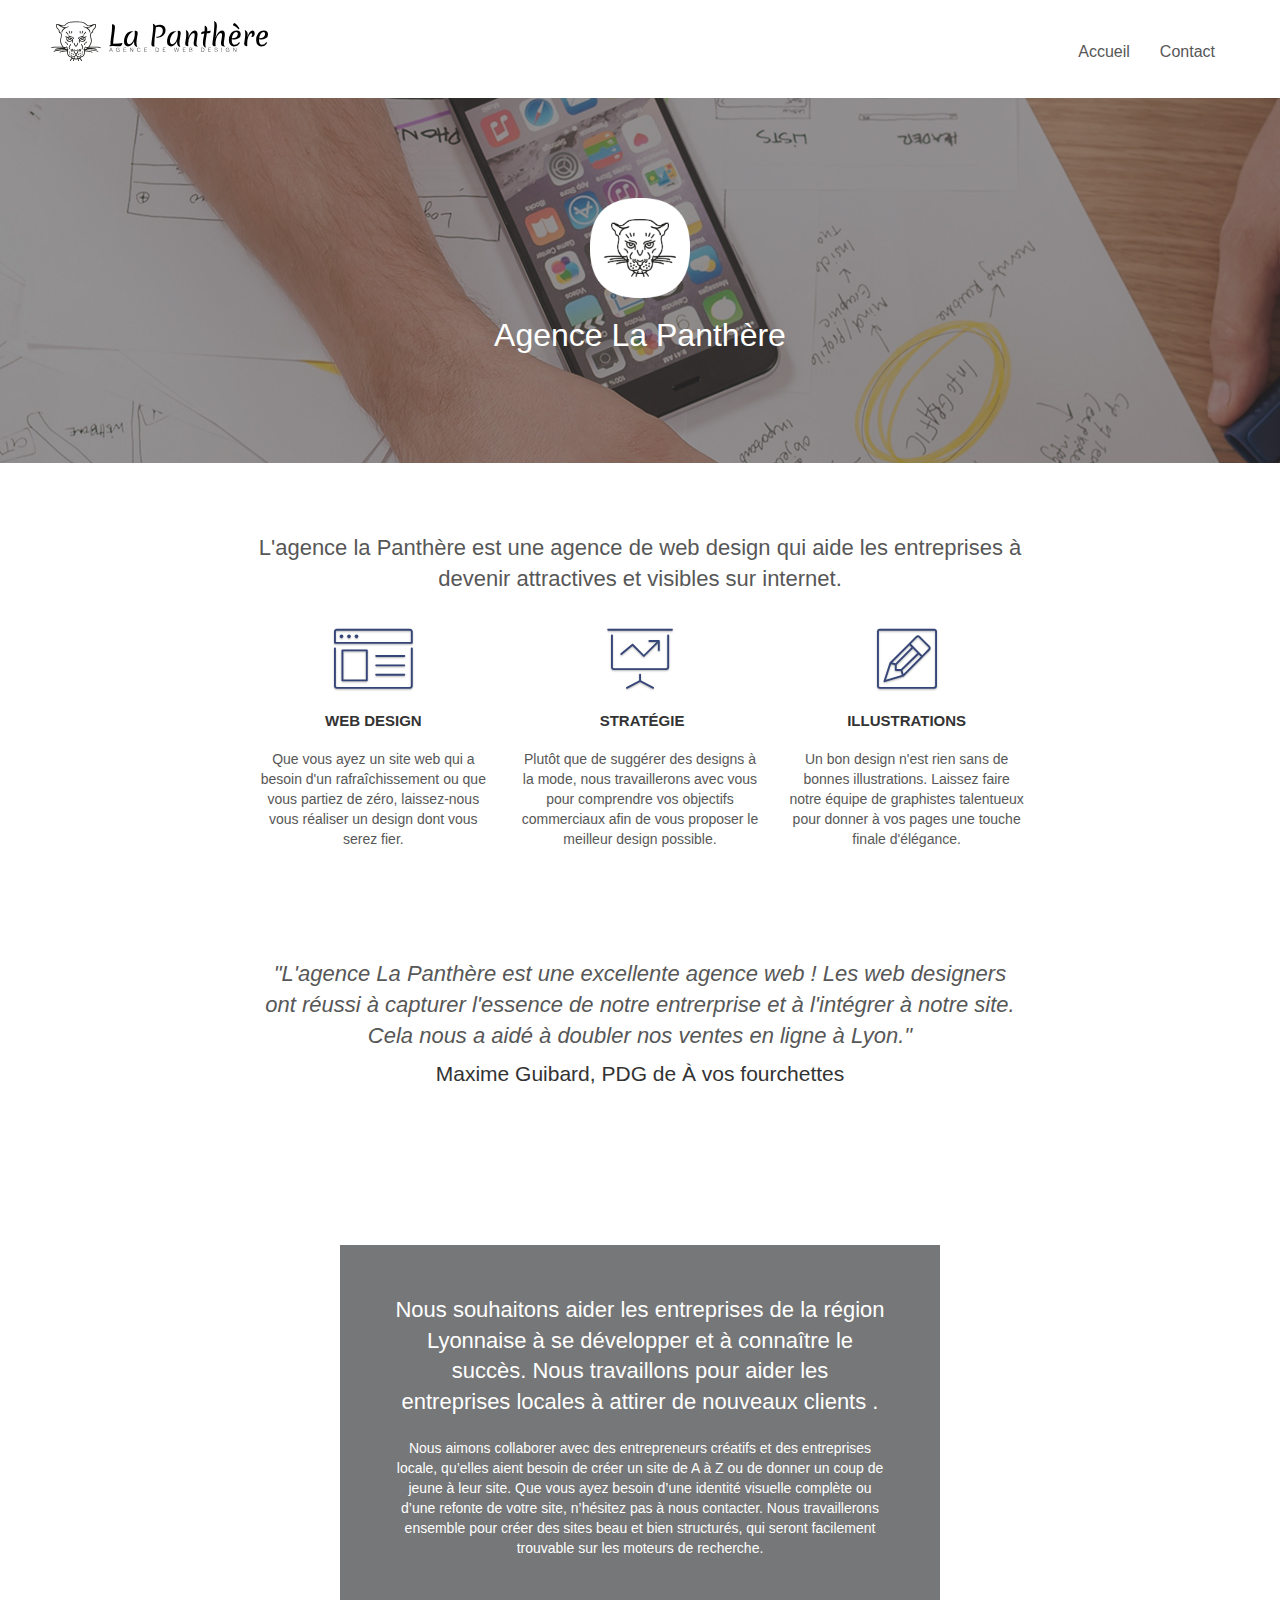
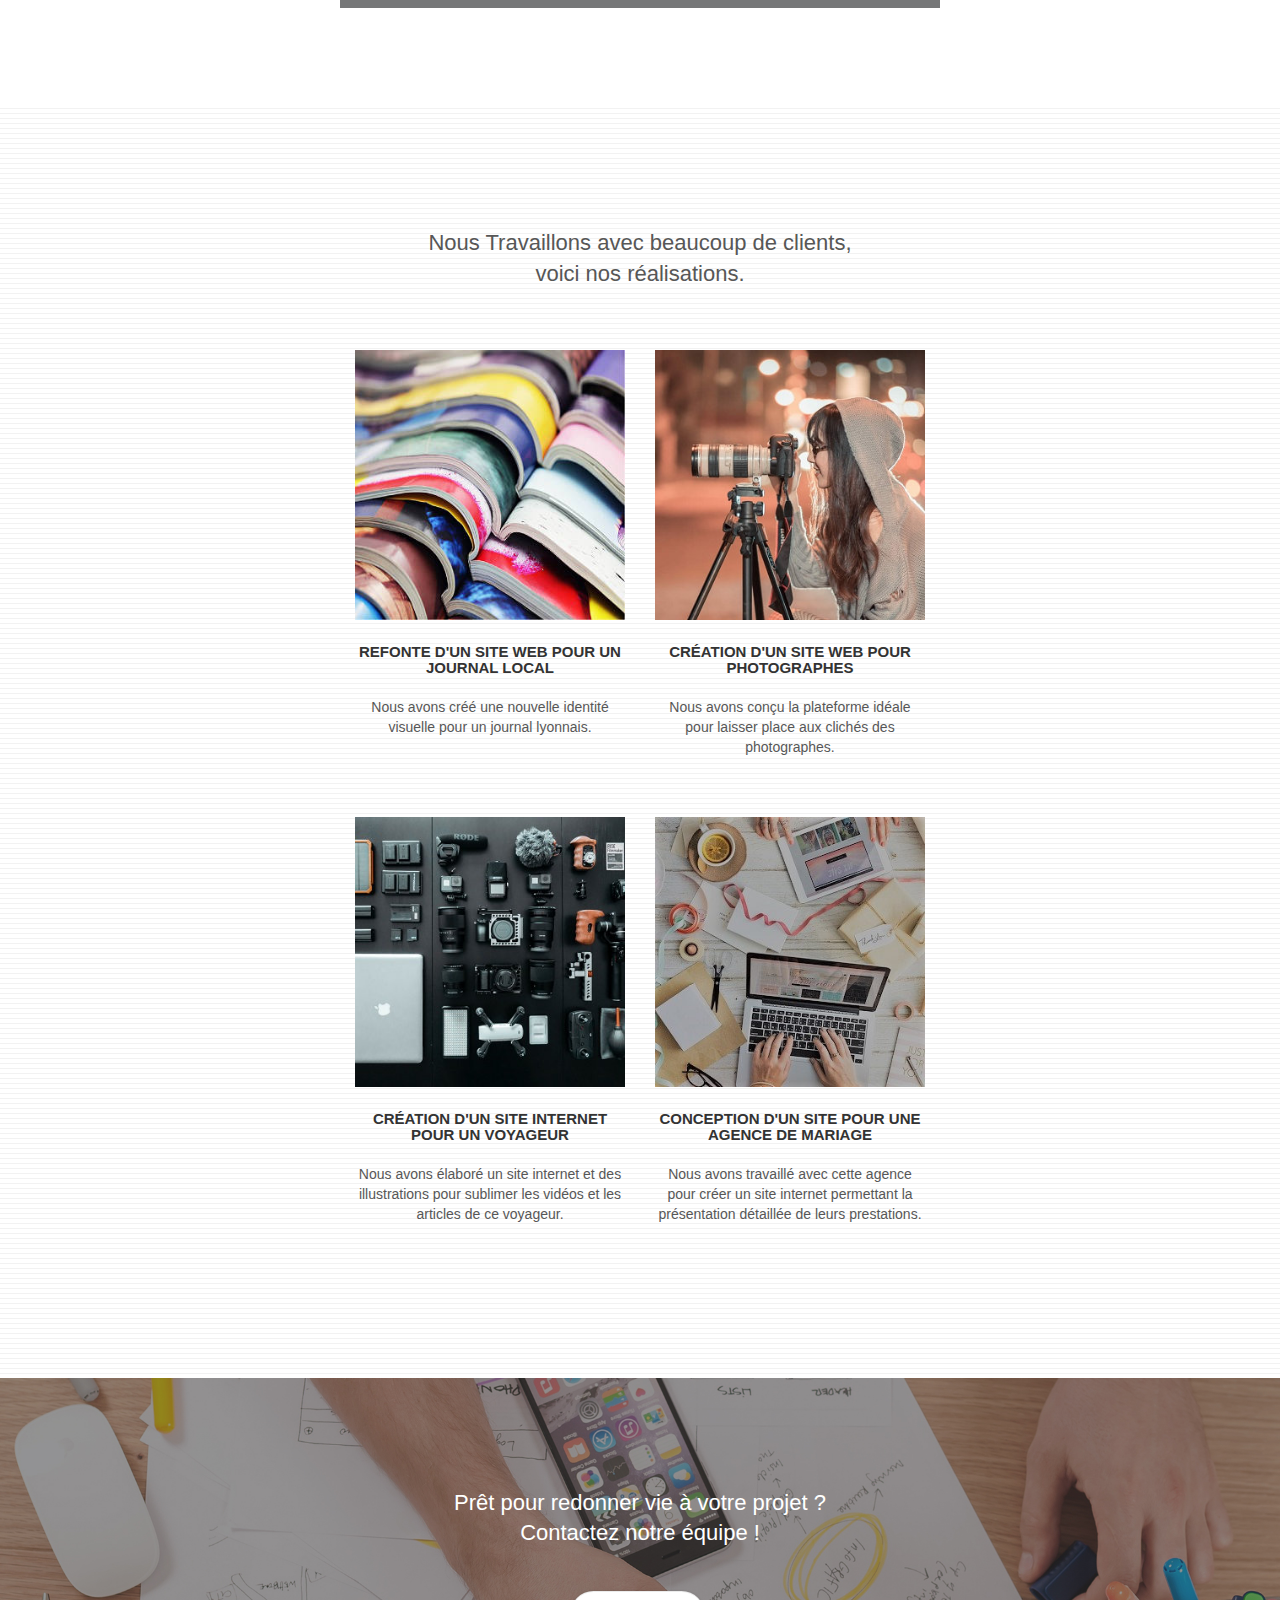
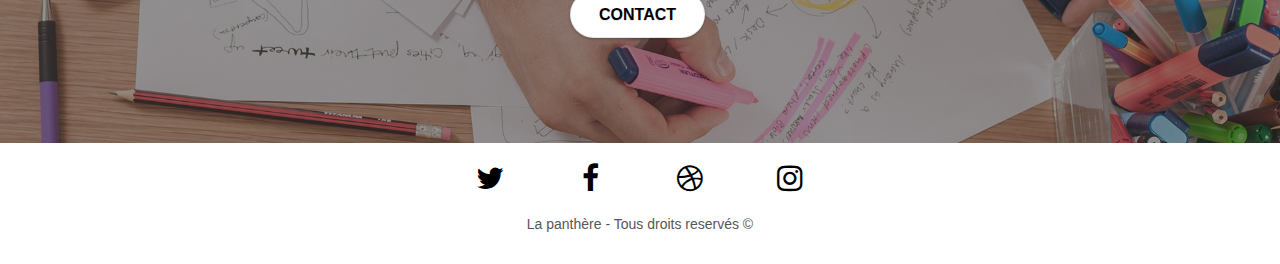
==== index.html @ 69167811 "Corrections du html et css afin de correspondre aux exigences du validateur W3C" ====
<!doctype html>
<html lang="fr">
<head>
    <meta charset="utf-8">
	<!-- Balises SEO -->
    <meta name="keywords" content="Entreprise webdesign Lyon">
    <meta name="description" content="Votre Agence Web Spécialisée en Développement Web, avec son équipe d'experts et de graphistes qualifiés pour aborder avec vous la meilleure stratégie pour votre projet.">
	<meta name="robots" content="index, follow">
	<meta name="viewport" content="width=device-width, initial-scale=1.0, viewport-fit=cover">
	
	<link rel="canonical" href="index.html"/>
    <link rel="shortcut icon" type="image/png" href="favicon.jpg">
	<link rel="stylesheet" type="text/css" href="./css/bootstrap.min.css">
	<link rel="stylesheet" type="text/css" href="style.min.css">
	<link rel="stylesheet" type="text/css" href="./css/font-awesome.min.css">
	<link rel="stylesheet" type="text/css" href="./css/et-line.min.css">
    
    <title>Les experts du web design à Lyon - La Panthère</title>
    
</head>
<body>
	<!-- Principal conteneur -->
	<div class="page-container">
		<!-- bloc-0 -->
		<div class="bloc bgc-white l-bloc " id="bloc-0">
			<div class="container bloc-sm">
				<nav class="navbar row">
					<div class="navbar-header">
						<img src="img/agence-la-panthere-monochrome.svg" alt="Logo de la marque" height="40" />
					</div>
					<button id="nav-toggle" type="button" class="ui-navbar-toggle navbar-toggle" data-toggle="collapse" data-target=".navbar-1">
						<span class="sr-only">Toggle navigation</span><span class="icon-bar"></span><span class="icon-bar"></span><span class="icon-bar"></span>
					</button>
					<div class="collapse navbar-collapse navbar-1 special-dropdown-nav">
						<ul class="site-navigation nav navbar-nav">
							<li>
								<a href="index.html">Accueil</a>
							</li>
							<li>
								<a href="page2.html">Contact</a>
							</li>
						</ul>
					</div>
				</nav>
			</div>
		</div>
		<!-- bloc-0 END -->

		<!-- bloc-1-presentation -->
		<div class="bloc bgc-dark-slate-blue bg-banniere d-bloc bg-t-edge bloc-bg-texture texture-paper b-parallax" id="bloc-1-hero">
			<div class="container bloc-lg">
				<div class="row tight-width-whitespace">
					<div class="col-sm-12">
						<img src="img/logo.png" class="center-block image-resize-mode" width="100" alt="Tête de panthère" />
						<h1 class="text-center hero-bloc-text tc-white ">
							Agence La Panthère
						</h1>
					</div>
				</div>
			</div>
		</div>
		<!-- bloc-1-presentation END -->

		<!-- bloc-2-services -->
		<div class="bloc bgc-white l-bloc" id="bloc-2-services">
			<div class="container bloc-md">
				<div class="row">
					<div class="col-sm-12 text-center title-1">
						<h2>L'agence la Panthère est une agence de web design qui aide les entreprises à devenir attractives et visibles sur internet.</h2>
					</div>
				</div>
				<div class="row voffset-lg med-width-whitespace">
					<div class="col-sm-4">
						<div class="text-center">
							<span class="et-icon-browser sm-shadow icon-dark-slate-blue icons icon-lg"></span>
						</div>
						<h3 class="mg-md text-center">
							Web design
						</h3>
						<p class="text-center ">
							Que vous ayez un site web qui a besoin d'un rafraîchissement ou que vous partiez de zéro, laissez-nous vous réaliser un design dont vous serez fier.
						</p>
					</div>
					<div class="col-sm-4">
						<div class="text-center">
							<span class="et-icon-presentation sm-shadow icon-dark-slate-blue icons icon-lg"></span>
						</div>
						<h3 class="mg-md text-center">
							&nbsp;Stratégie
						</h3>
						<p class="text-center ">
							Plutôt que de suggérer des designs à la mode, nous travaillerons avec vous pour comprendre vos objectifs commerciaux afin de vous proposer le meilleur design possible.<br>
						</p>
					</div>
					<div class="col-sm-4">
						<div class="text-center">
							<span class="et-icon-edit sm-shadow icon-dark-slate-blue icons icon-lg"></span>
						</div>
						<h3 class="mg-md text-center">
							Illustrations
						</h3>
						<p class="text-center ">
							Un bon design n'est rien sans de bonnes illustrations. Laissez faire notre équipe de graphistes talentueux pour donner à vos pages une touche finale d'élégance.
						</p>
					</div>
				</div>
				<div class="row voffset-lg voffset">
					<div class="col-xs-12 col-md-8 col-md-offset-2 text-center img-mob quote">
						<h2>"L'agence La Panthère est une excellente agence web ! Les web designers ont réussi à capturer l'essence de notre entrerprise et à l'intégrer à notre site. Cela nous a aidé à doubler nos ventes en ligne à Lyon."</h2>
					</div>
				</div>
				<div class="signature">
					<h3>Maxime Guibard, PDG de À vos fourchettes</h3>
				</div>
			</div>
		</div>
		<!-- bloc-2-services END -->

		<!-- bloc-3-what-i-do -->
		<div class="bloc tc-white bgc-atomic-tangerine bg-presentation d-bloc bloc-bg-texture texture-paper b-parallax" id="bloc-3-what-i-do">
			<div class="container bloc-lg">
				<div class="row tight-width-whitespace black-background">
					<div class="col-sm-12">
						<h2 class="mg-md text-center tc-white">
							Nous souhaitons aider les entreprises de la région Lyonnaise à se développer et à connaître le succès. Nous travaillons pour aider les entreprises locales à attirer de nouveaux clients .<br>
						</h2>
						<p class="text-center white">
							Nous aimons collaborer avec des entrepreneurs créatifs et des entreprises locale, qu’elles aient besoin de créer un site de A à Z ou de donner un coup de jeune à leur site. Que vous ayez besoin d’une identité visuelle complète ou d’une refonte de votre site, n’hésitez pas à nous contacter. Nous travaillerons ensemble pour créer des sites beau et bien structurés, qui seront facilement trouvable sur les moteurs de recherche.
						</p>
					</div>
				</div>
			</div>
		</div>
		<!-- bloc-3-what-i-do END -->

		<!-- bloc-4-portfolio -->
		<div class="bloc bgc-white bg-lines-h2-bg bg-repeat l-bloc" id="bloc-4-portfolio">
			<div class="container bloc-lg">
				<div class="row">
					<div class="col-sm-12 text-center">
						<h2>Nous Travaillons avec beaucoup de clients,<br> voici nos réalisations.</h2>
					</div>
				</div>
				<div class="row tight-width-whitespace portfolio-row">
					<div class="col-sm-6">
						<a href="#" data-lightbox="img/1.jpg" data-gallery-id="gallery-1" data-caption="Refonte d'un site web pour un journal local" data-frame="snapshot-lb"><img src="img/1.jpg" alt="Pile de journeaux" class="img-responsive portfolio-thumb" /></a>
						<h3 class="mg-md text-center">
							Refonte d'un site web pour un journal local
						</h3>
						<p class="text-center">
							Nous avons créé une nouvelle identité visuelle pour un journal lyonnais.
						</p>
					</div>
					<div class="col-sm-6">
						<a href="#" data-lightbox="img/2.jpg" data-gallery-id="gallery-1" data-caption="Création d'un site web pour photographes" data-frame="snapshot-lb"><img src="img/2.jpg" class="img-responsive portfolio-thumb" alt="Femme photographe" /></a>
						<h3 class="mg-md text-center">
							Création d'un site web pour photographes
						</h3>
						<p class="text-center">
							Nous avons conçu la plateforme idéale pour laisser place aux clichés des photographes.
						</p>
					</div>
				</div>
				<div class="row tight-width-whitespace portfolio-row">
					<div class="col-sm-6">
						<a href="#" data-lightbox="img/3.jpg" data-gallery-id="gallery-1" data-caption="Création d'un site internet pour un voyageur" data-frame="snapshot-lb"><img src="img/3.jpg" class="img-responsive portfolio-thumb" alt="Matériel audiovisuel"/></a>
						<h3 class="mg-md text-center">
							Création d'un site internet pour un voyageur
						</h3>
						<p class="text-center">
							Nous avons élaboré un site internet et des illustrations pour sublimer les vidéos et les articles de ce voyageur.
						</p>
					</div>
					<div class="col-sm-6">
						<a href="#" data-lightbox="img/4.jpg" data-gallery-id="gallery-1" data-caption="Conception d'un site pour une agence de mariage" data-frame="snapshot-lb"><img src="img/4.jpg" class="img-responsive portfolio-thumb" alt="Préparation de mariage" /></a>
						<h3 class="mg-md text-center">
							Conception d'un site pour une agence de mariage
						</h3>
						<p class="text-center">
							Nous avons travaillé avec cette agence pour créer un site internet permettant la présentation détaillée de leurs prestations.
						</p>
					</div>
				</div>
			</div>
		</div>
		<!-- bloc-4-portfolio END -->

		<!-- bloc-5-cta -->
		<div class="bloc bgc-dark-slate-blue bg-banniere d-bloc bloc-bg-texture texture-paper" id="bloc-5-cta">
			<div class="container bloc-lg">
				<div class="row">
					<h2 class="mg-md text-center tc-white">
						Prêt pour redonner vie à votre projet ?<br>Contactez notre équipe !
					</h2>
					<div class="col-sm-12 text-center">
						<a href="page2.html" class="btn btn-atomic-tangerine btn-clean btn-rd btn-lg cta-hero">Contact</a>
					</div>
				</div>
			</div>
		</div>
		<!-- bloc-5-cta END -->

		<!-- Footer - bloc-8 -->
		<div class="bloc bgc-atomic-tangerine d-bloc" id="bloc-8">
			<div class="container bloc-sm">
				<div class="row">
					<div class="col-sm-12">
						<div class="row row-no-gutters social">
							<div class="col-sm-3">
								<div class="text-center">
									<a class="social" href="https://twitter.com/home?lang=fr"><p>Twitter</p><span class="fa fa-twitter icon-md"></span></a>
								</div>
							</div>
							<div class="col-sm-3">
								<div class="text-center">
									<a class="social" href="https://fr-fr.facebook.com/"><p>Facebook</p><span class="fa fa-facebook icon-md"></span></a>
								</div>
							</div>
							<div class="col-sm-3">
								<div class="text-center">
									<a class="social" href="https://dribbble.com/"><p>Dribbble</p><span class="fa fa-dribbble icon-md"></span></a>
								</div>
							</div>
							<div class="col-sm-3">
								<div class="text-center">
									<a class="social" href="https://www.instagram.com/?hl=fr"><p>Instagram</p><span class="fa fa-instagram icon-md"></span></a>
								</div>
							</div>
						</div>
						<div class="footer">
							<div class="col-sm-4">
								<p>La panthère - Tous droits reservés ©</p>
							</div>
						</div>
					</div>
				</div>
			</div>
		</div>
		<!-- Footer - bloc-8 END -->

	<!-- Principal conteneur END -->
	</div>
		
	<!-- Javascript -->
	<script src="https://code.jquery.com/jquery-2.1.0.min.js" integrity="sha256-8oQ1OnzE2X9v4gpRVRMb1DWHoPHJilbur1LP9ykQ9H0=" crossorigin="anonymous"></script>
	<script src="./js/bootstrap.js"></script>
	<script src="./js/blocs.min.js"></script>
	<script src="./js/jquery.touchSwipe.js" defer></script>
	<script src="./js/gmaps.js"></script>

	<!-- Analytics -->
	<script async src="https://www.googletagmanager.com/gtag/js?id=AW-CONVERSION_ID"></script>
	<script>
	window.dataLayer = window.dataLayer || [];
	function gtag(){dataLayer.push(arguments);}
	gtag('js', new Date());

	gtag('config','AW-CONVERSION_ID');
	</script>

	<script>
		gtag('event', 'conversion', {'send_to': 'AW-CONVERSION_ID/CONVERSION_LABEL',
		'value': 1.0,
		'currency': 'EUR'
		});
	</script>
	<!-- Analytics END -->

</body>
</html>
---- style.min.css ----
body{margin:0;padding:0;background:#FFF;overflow-x:hidden;-webkit-font-smoothing:antialiased;-moz-osx-font-smoothing:grayscale}a,button{transition:all .3s ease-in-out}a:hover{text-decoration:none;cursor:pointer}#page-loading-blocs-notifaction{position:fixed;top:0;bottom:0;width:100%;z-index:100000;background:#FFF url(img/pageload-spinner.gif) no-repeat center center}.bloc{width:100%;clear:both;background:50% 50% no-repeat;padding:0 50px;-webkit-background-size:cover;-moz-background-size:cover;-o-background-size:cover;background-size:cover;position:relative}.bloc .container{padding-left:0;padding-right:0}.bloc-lg{padding:100px 50px}.bloc-md{padding:50px}.bloc-sm{padding:20px 50px}.bg-center,.bg-l-edge,.bg-r-edge,.bg-t-edge,.bg-b-edge,.bg-tl-edge,.bg-bl-edge,.bg-tr-edge,.bg-br-edge,.bg-repeat{-webkit-background-size:auto!important;-moz-background-size:auto!important;-o-background-size:auto!important;background-size:auto!important}.bg-repeat{background:repeat}.bg-t-edge{background:top no-repeat}.bloc-bg-texture::before{content:"";background-size:2px 2px;position:absolute;top:0;bottom:0;left:0;right:0}.texture-paper::before{background-size:280px 280px}.b-parallax{background-attachment:fixed}.d-bloc{color:rgba(255,255,255,.7)}.d-bloc button:hover{color:rgba(255,255,255,.9)}.d-bloc .icon-round,.d-bloc .icon-square,.d-bloc .icon-rounded,.d-bloc .icon-semi-rounded-a,.d-bloc .icon-semi-rounded-b{border-color:rgba(255,255,255,.9)}.d-bloc .divider-h span{border-color:rgba(255,255,255,.2)}.d-bloc .a-btn,.d-bloc .navbar a,.d-bloc .navbar-brand,.d-bloc a .icon-sm,.d-bloc a .icon-md,.d-bloc a .icon-lg,.d-bloc a .icon-xl,.d-bloc h1 a,.d-bloc h2 a,.d-bloc h3 a,.d-bloc h4 a,.d-bloc h5 a,.d-bloc h6 a,.d-bloc p a{color:rgba(255,255,255,.6)}.d-bloc .a-btn:hover,.d-bloc .navbar a:hover,.d-bloc .navbar-brand:hover,.d-bloc a:hover .icon-sm,.d-bloc a:hover .icon-md,.d-bloc a:hover .icon-lg,.d-bloc a:hover .icon-xl,.d-bloc h1 a:hover,.d-bloc h2 a:hover,.d-bloc h3 a:hover,.d-bloc h4 a:hover,.d-bloc h5 a:hover,.d-bloc h6 a:hover,.d-bloc p a:hover{color:rgba(255,255,255,1)}.d-bloc .navbar-toggle .icon-bar{background:rgba(255,255,255,1)}.d-bloc .btn-wire,.d-bloc .btn-wire:hover{color:rgba(255,255,255,1);border-color:rgba(255,255,255,1)}.d-bloc .panel{color:rgba(0,0,0,.5)}.d-bloc .panel button:hover{color:rgba(0,0,0,.7)}.d-bloc .panel icon{border-color:rgba(0,0,0,.7)}.d-bloc .panel .divider-h span{border-color:rgba(0,0,0,.1)}.d-bloc .panel .a-btn{color:rgba(0,0,0,.6)}.d-bloc .panel .a-btn:hover{color:rgba(0,0,0,1)}.d-bloc .panel .btn-wire,.d-bloc .panel .btn-wire:hover{color:rgba(0,0,0,.7);border-color:rgba(0,0,0,.3)}.d-bloc .panel,.l-bloc{color:rgba(0,0,0,.5)}.d-bloc .panel button:hover,.l-bloc button:hover{color:rgba(0,0,0,.7)}.l-bloc .icon-round,.l-bloc .icon-square,.l-bloc .icon-rounded,.l-bloc .icon-semi-rounded-a,.l-bloc .icon-semi-rounded-b{border-color:rgba(0,0,0,.7)}.d-bloc .panel .divider-h span,.l-bloc .divider-h span{border-color:rgba(0,0,0,.1)}.d-bloc .panel .a-btn,.l-bloc .a-btn,.l-bloc .navbar a,.l-bloc .navbar-brand,.l-bloc a .icon-sm,.l-bloc a .icon-md,.l-bloc a .icon-lg,.l-bloc a .icon-xl,.l-bloc h1 a,.l-bloc h2 a,.l-bloc h3 a,.l-bloc h4 a,.l-bloc h5 a,.l-bloc h6 a,.l-bloc p a{color:rgba(0,0,0,.6)}.d-bloc .panel .a-btn:hover,.l-bloc .a-btn:hover,.l-bloc .navbar a:hover,.l-bloc .navbar-brand:hover,.l-bloc a:hover .icon-sm,.l-bloc a:hover .icon-md,.l-bloc a:hover .icon-lg,.l-bloc a:hover .icon-xl,.l-bloc h1 a:hover,.l-bloc h2 a:hover,.l-bloc h3 a:hover,.l-bloc h4 a:hover,.l-bloc h5 a:hover,.l-bloc h6 a:hover,.l-bloc p a:hover{color:rgba(0,0,0,1)}.l-bloc .navbar-toggle .icon-bar{color:rgba(0,0,0,.6)}.d-bloc .panel .btn-wire,.d-bloc .panel .btn-wire:hover,.l-bloc .btn-wire,.l-bloc .btn-wire:hover{color:rgba(0,0,0,.7);border-color:rgba(0,0,0,.3)}.voffset{margin-top:30px}.voffset-lg{margin-top:80px}.row-no-gutters{margin-right:0;margin-left:0}.row.row-no-gutters > [class^="col-"],.row.row-no-gutters > [class*=" col-"]{padding-right:0;padding-left:0}#bloc-1-hero h1{font-size:32px}.navbar{margin-bottom:0;z-index:1}.navbar-brand{height:auto;padding:3px 15px;font-size:25px;font-weight:400;font-weight:600;line-height:44px}.navbar-brand img{max-height:200px;margin:0 5px 0 0;display:inline}.navbar-brand img[src$=svg]{min-width:100px}.nav-center .navbar-brand img{margin:0}.navbar .nav{padding-top:2px;margin-right:-16px;float:right;z-index:1}.nav > li{margin-top:4px;font-size:16px}.navbar-nav .open .dropdown-menu > li > a{text-align:inherit}.nav > li a:hover,.nav > li a:focus{background:transparent}.navbar-toggle{margin:10px 10px 0 0;border:0}.navbar-toggle:hover{background:transparent!important}.navbar-toggle .icon-bar{background-color:rgba(0,0,0,.5);width:26px}.nav-invert .navbar .nav{float:left}.nav-invert .navbar-header,.nav-invert .navbar-brand{float:right;position:relative;z-index:2}@media (min-width: 768px){.l-bloc,.site-navigation{display:flex;align-items:center}.nav > li .dropdown-menu a,.nav > li .dropdown-menu a:hover{color:#484848}.nav-invert .site-navigation{left:0;right:0}.nav-center{text-align:center}.nav-center .navbar-header{width:100%}.nav-center .navbar-header,.nav-center .navbar-brand,.nav-center .nav > li{float:none;display:inline-block}.nav-center .site-navigation{position:relative;width:100%;right:0;margin-right:0;margin-top:20px}.nav-center.mini-nav .navbar-toggle{float:none;margin:10px auto 0}}.nav > li > .dropdown a{background:none!important;display:block;padding:14px 15px}nav .caret{margin:0 5px}.dropdown-menu .dropdown-menu{top:-8px;left:100%}.dropdown-menu .dropmenu-flow-right{top:100%;left:0;margin-left:-1px;border-top-left-radius:0;border-top-right-radius:0}.dropdown-menu .dropdown span{border:4px solid #000;border-top-color:transparent;border-right-color:transparent;border-bottom-color:transparent;margin:6px -5px 0 0 !important;float:right}.mg-md{margin-top:10px;margin-bottom:20px}.mg-lg{margin-top:10px;margin-bottom:40px}.btn{margin:0 5px 5px 0}.btn.pull-right{margin:0 0 5px 5px}.btn-d,.btn-d:hover,.btn-d:focus{color:#FFF;background:rgba(0,0,0,.3)}.btn-rd{border-radius:40px}.btn-clean{border:1px solid rgba(0,0,0,.08);border-bottom-color:rgba(0,0,0,.1);text-shadow:0 1px 0 rgba(0,0,1,.1);box-shadow:0 1px 3px rgba(0,0,1,.25),inset 0 1px 0 0 rgba(255,255,255,.15)}.icon-md{font-size:30px!important}.icon-lg{font-size:60px!important}.sm-shadow{text-shadow:0 1px 2px rgba(0,0,0,.3)}.panel-sq,.panel-sq .panel-heading,.panel-sq .panel-footer{border-radius:0}.panel-rd{border-radius:30px}.panel-rd .panel-heading{border-radius:29px 29px 0 0}.panel-rd .panel-footer{border-radius:0 0 29px 29px}.form-control{border-color:rgba(0,0,0,.1);box-shadow:none}.scrollToTop{width:40px;height:40px;position:fixed;bottom:20px;right:20px;opacity:0;z-index:500;transition:all .3s ease-in-out}.scrollToTop span{margin-top:6px}.showScrollTop{font-size:14px;opacity:1}a[data-lightbox]{position:relative;display:block;text-align:center}a[data-lightbox]:hover::before{content:"+";font-family:"HelveticaNeue-Light","Helvetica Neue Light","Helvetica Neue",Helvetica,Arial;font-size:32px;width:50px;height:50px;margin-left:-25px;border-radius:50%;background:rgba(0,0,0,.6);color:#FFF;font-weight:100;z-index:1;position:absolute;top:50%;transform:translateY(-50%);-webkit-transform:translateY(-50%)}a[data-lightbox]:hover img{opacity:.6;-webkit-animation-fill-mode:none;animation-fill-mode:none}#lightbox-modal{display:flex;align-items:center}#lightbox-modal .modal-dialog{width:90%;max-width:900px;margin:0 auto}#lightbox-modal .modal-dialog img{max-height:90vh;margin:0 auto}.lightbox-caption{padding:20px;color:#FFF;background:rgba(0,0,0,.5);position:absolute;left:15px;right:15px;bottom:5px}.close-lightbox{color:#FFF;font-size:30px;position:absolute;top:20px;right:20px;z-index:20;background:rgba(0,0,0,.5);border:none;line-height:30px;padding:0 9px 5px;opacity:.3}.close-lightbox:hover,.next-lightbox:hover,.prev-lightbox:hover{opacity:1;color:#FFF}.next-lightbox,.prev-lightbox{font-size:20px;color:rgba(255,255,255,.9);background:rgba(0,0,0,.5);background-color:#fff;transition:all .2s ease-in-out;position:absolute;top:45%;z-index:1;opacity:.4}.next-lightbox{padding:6px 8px 1px 13px;right:25px}.prev-lightbox{padding:6px 13px 1px 10px;left:25px}.snapshot-lb .modal-body{padding-bottom:45px}.snapshot-lb .lightbox-caption{padding:0;color:rgba(0,0,0,.5);background:none}h1,h2,h3,h4,h5,h6,p,label,.btn,a{font-family:"helvetica";font-weight:400;color:#575757!important}.container{max-width:1000px}.hero-bloc-text{font-size:38px}.hero-bloc-text-sub{font-size:36px}.statement-bloc-text{line-height:26px;font-style:italic;font-size:20px;text-align:center;font-weight:lighter;max-width:520px;margin:auto}p{font-size:1em}.tight-width-whitespace{max-width:600px;margin:auto}.h1{font-size:20px;font-family:"Open Sans"}.cta-hero{margin-top:22px;color:#FFF!important;text-transform:uppercase;padding:12px 28px;font-size:16px;font-weight:700}.social{max-width:400px;margin:auto}.fa{color:#000!important}.icon-md{color:#000}h2{font-size:22px;line-height:1.4em}h3{font-size:15px;text-transform:uppercase;font-weight:700;color:#333!important}.med-width-whitespace{max-width:800px;margin:auto;box-shadow:0 0 0 #000}h1{color:#333!important}h4{color:#333!important}.icons{margin-bottom:14px;margin-top:24px}.white{color:#FFF!important}.portfolio-thumb{margin-bottom:24px}.portfolio-row{margin-bottom:44px;margin-top:50px}.avatar{box-shadow:0 4px 9px rgba(0,0,0,0.3)}.black-background{background-color:rgba(60,61,62,0.7);padding:40px}.bold-link{font-weight:900;text-decoration:underline!important}.bgc-white{background-color:#FFF}.bgc-dark-slate-blue{background-color:#364577}.bgc-atomic-tangerine{background-color:#fff}.tc-white{color:#fff!important}.btn-atomic-tangerine{background:#fff;color:#000!important}.btn-atomic-tangerine:hover{background:#000!important;color:#FFF!important}.ltc-white{color:#FFF!important}.ltc-white:hover{color:#ccc!important}.ltc-atomic-tangerine{color:#F3976C!important}.ltc-atomic-tangerine:hover{color:#c27956!important}.icon-dark-slate-blue{color:#364577!important;border-color:#364577!important}.bg-dots-bg{background-image:url(img/dots-bg.png)}.bg-lines-h2-bg{background-image:url(img/lines-h2-bg.png)}.bg-banniere{background-image:url(img/agence-la-panthere.jpg)}.bg-presentation{background-image:url(img/image-de-presentation.jpg)}@media (max-width: 1024px){.bloc{padding-left:20px;padding-right:20px}.bloc.full-width-bloc,.bloc-tile-2.full-width-bloc .container,.bloc-tile-3.full-width-bloc .container,.bloc-tile-4.full-width-bloc .container{padding-left:0;padding-right:0}}@media (max-width: 992px) and (min-width: 768px){.navbar .nav{max-width:80%}.nav-center.navbar .nav{max-width:100%}}@media only screen and (min-width: 768px) and (max-width: 1024px) and (orientation: landscape){.b-parallax{background-attachment:scroll}}@media only screen and (min-width: 1024px) and (max-width: 1366px) and (-webkit-min-device-pixel-ratio: 1.5){.b-parallax{background-attachment:scroll}}@media (max-width: 991px){.container{width:100%}.b-parallax{background-attachment:scroll}.page-container,#hero-bloc{overflow-x:hidden;position:relative}.bloc-group,.bloc-group .bloc{display:block;width:100%}.bloc-fill-screen .fill-bloc-top-edge,.bloc-fill-screen .fill-bloc-bottom-edge{padding:0 20px}}@media (max-width: 767px){.page-container{overflow-x:hidden;position:relative}h1,h2,h3,h4,h5,h6,p,#disqus_thread{padding-left:10px!important;padding-right:10px!important}.b-parallax{background-attachment:scroll}.navbar .nav{padding-top:0;border-top:1px solid rgba(0,0,0,.2);float:none!important}.navbar.row{margin-left:0;margin-right:0}.site-navigation{position:inherit;transform:none;-webkit-transform:none;-ms-transform:none}.nav > li{margin-top:0;border-bottom:1px solid rgba(0,0,0,.1);background:rgba(0,0,0,.05);text-align:left;padding-left:15px;width:100%}.nav > li:hover{background:rgba(0,0,0,.08)}.dropdown .dropdown a .caret{float:none;margin:5px 0 0 10px !important;border:4px solid #000;border-bottom-color:transparent;border-right-color:transparent;border-left-color:transparent}#hero-bloc .navbar .nav{background:rgba(0,0,0,.8)}#hero-bloc .navbar .nav a{color:rgba(255,255,255,.6)}.hero{padding:50px 0}.hero-nav{left:-1px;right:-1px}.navbar-collapse{padding:0;overflow-x:hidden;-webkit-box-shadow:none;box-shadow:none}.navbar-brand img{max-height:40px;width:auto}.nav-invert .navbar-header{float:none;width:100%}.nav-invert .navbar-toggle{float:left;margin-left:10px}.bloc{padding-left:0;padding-right:0}.bloc-xxl,.bloc-xl,.bloc-lg{padding:40px 0}.bloc-sm,.bloc-md{padding-left:0;padding-right:0}.bloc-tile-2 .container,.bloc-tile-3 .container,.bloc-tile-4 .container,.bloc-fill-screen .fill-bloc-top-edge,.bloc-fill-screen .fill-bloc-bottom-edge{padding-left:0;padding-right:0}.a-block{padding:0 10px}.btn-dwn{display:none}.voffset{margin-top:5px}.voffset-md{margin-top:20px}.voffset-lg{margin-top:30px}form{padding:5px}.close-lightbox{display:inline-block}.blocsapp-device-iphone5{background-size:216px 425px;padding-top:60px;width:216px;height:425px}.blocsapp-device-iphone5 img{width:180px;height:320px}}@media (max-width: 400px){.bloc{padding-left:0;padding-right:0}.portfolio-row img{width:100%}.social{display:flex;justify-content:center;gap:20px}#nav-toggle{margin-top:-39px}.return i{margin-bottom:20px}.navbar-header img{padding-left:10px}#form_1{margin-left:10px}form button{align-items:center}.form-group,.bloc-button{width:95%}.showScrollTop{width:15%;opacity:.8}#lightbox-image{padding-bottom:15px}}@media (max-width: 767px){.bloc-mob-center-text{text-align:center}}.title-1{display:flex;justify-content:center}.title-1 h2{width:70%}.quote{font-style:italic;font-weight:700;line-height:1.1}.signature{text-align:center;font-size:1.5em}.signature h3{font-size:1em;margin-top:0;font-weight:100;text-transform:none}.text-center p{display:none}#bloc-6,.contact-footer{background-color:#484848}.contact-title,.contact-footer{max-width:none;text-align:center}.form-block{display:flex;justify-content:center;margin-left:auto;margin-right:auto;width:100%}.container-form{max-width:none}label{font-size:1em;font-weight:700}#bloc-7{padding:0}.container{max-width:none;width:100%}.return{width:100%;text-align:right}.contact-navbar{display:flex;justify-content:space-between;align-items:center;width:95%}#bloc-6{padding:0}#bloc-8{padding:0}.bloc-button{background-color:#f5deb3}
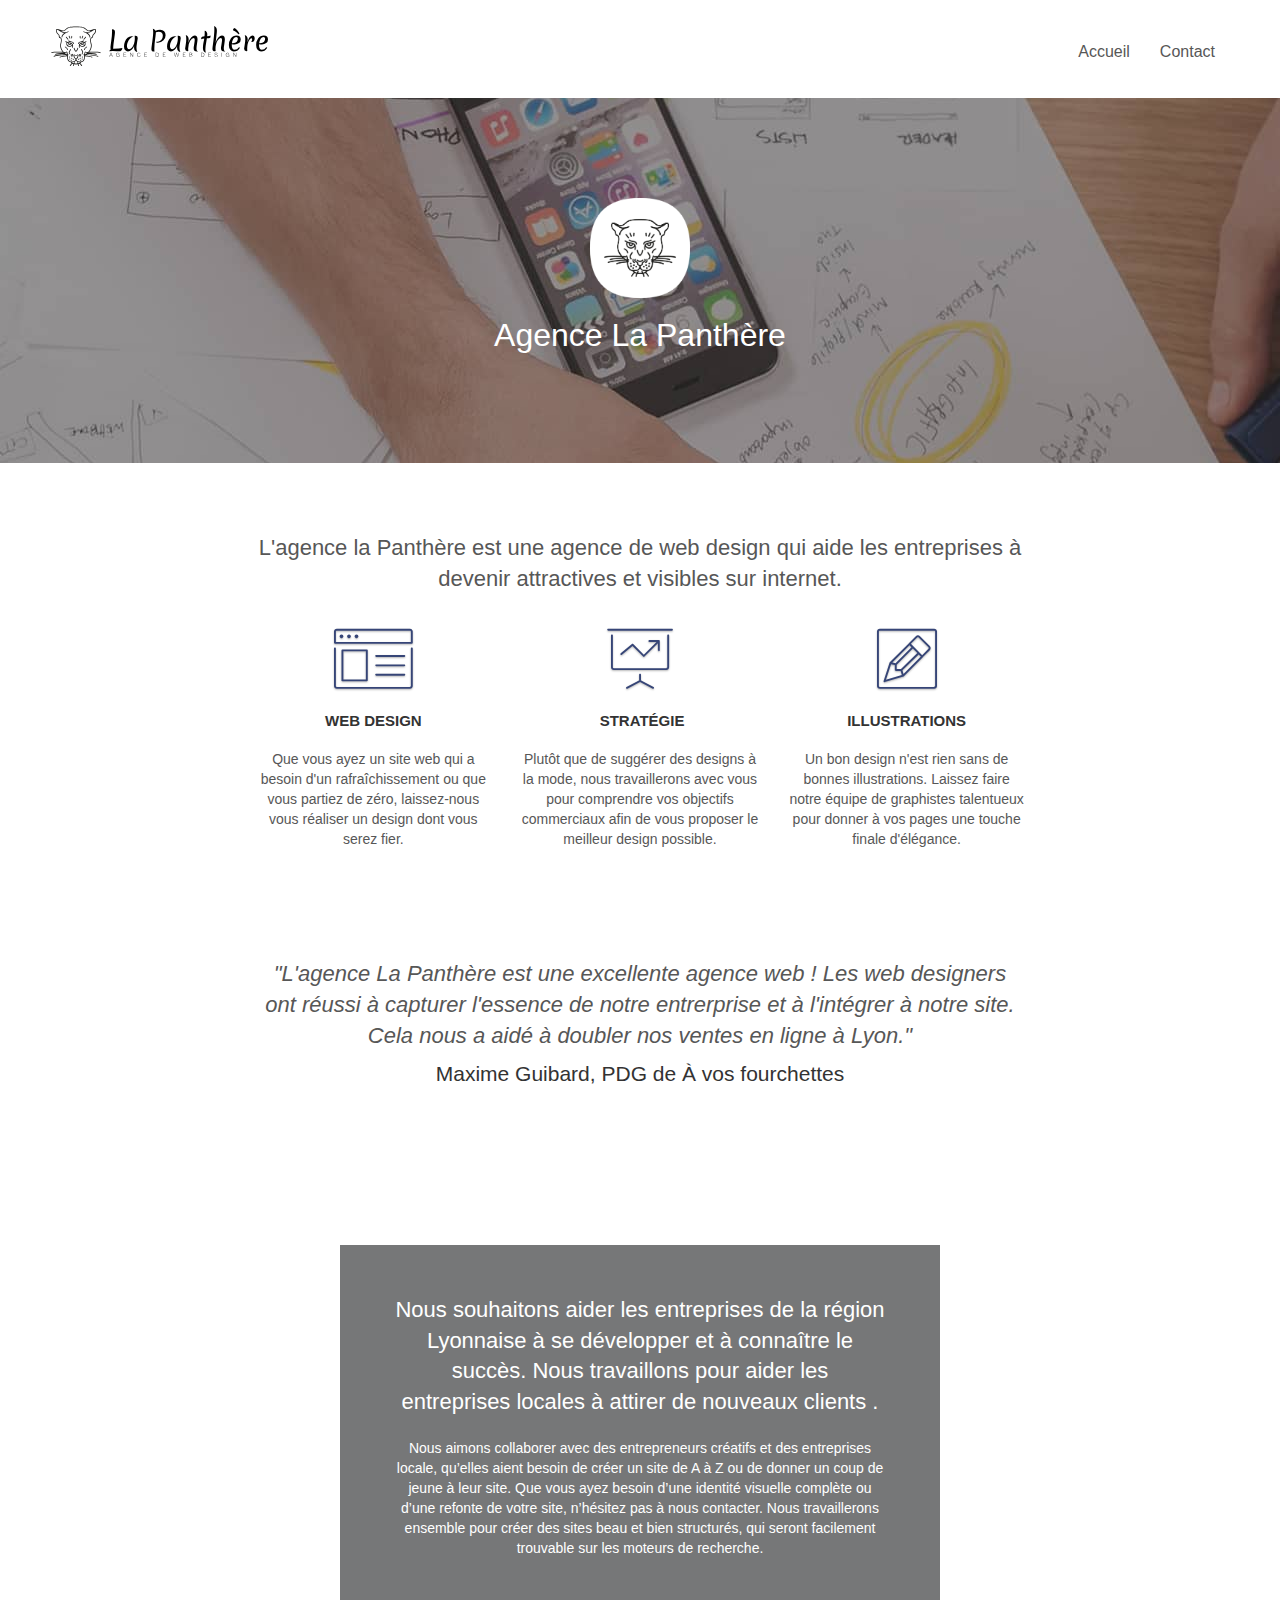
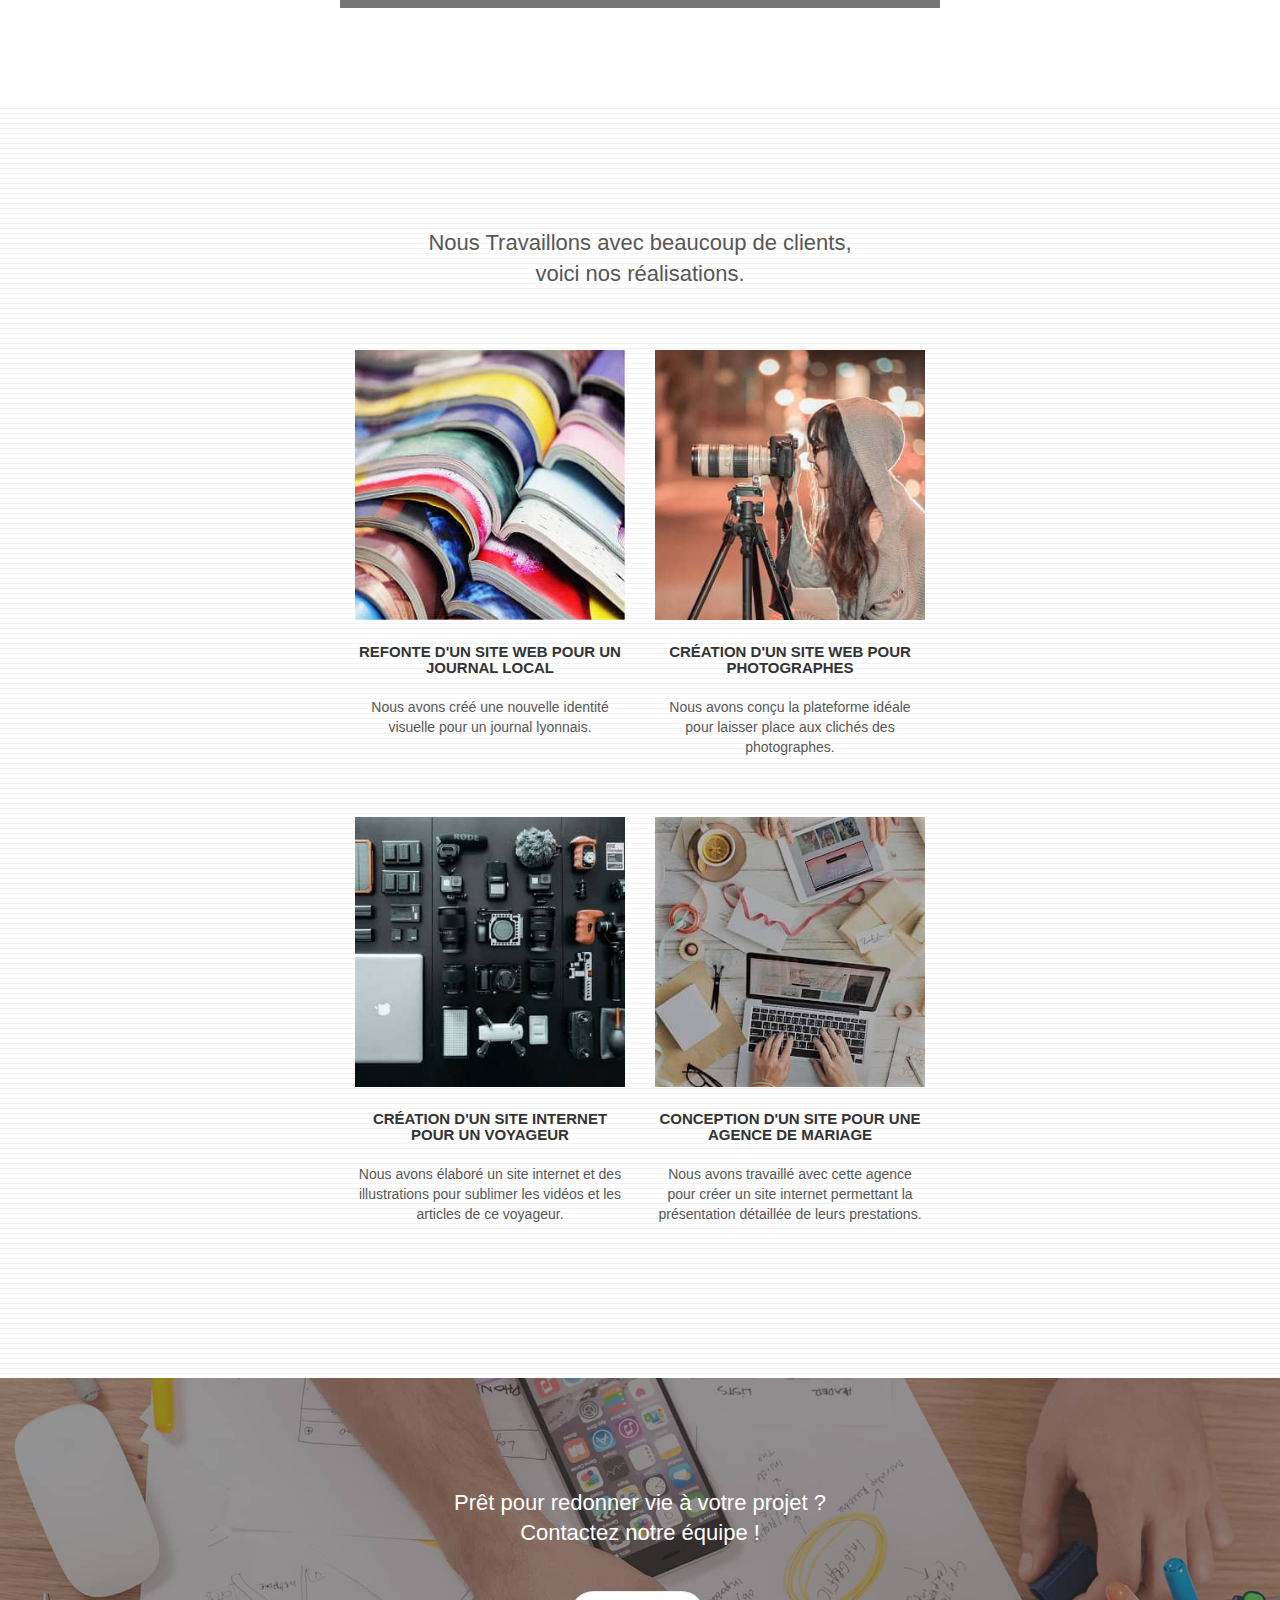
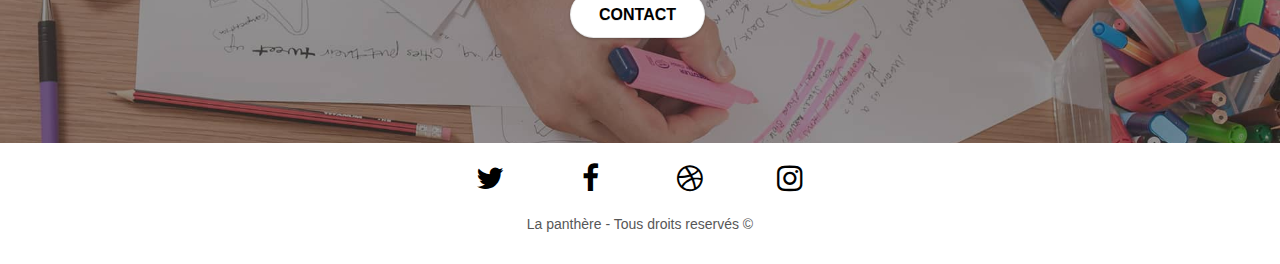
==== commit 887d4210: "Ajout de async sur les fichiers js pour optimiser le chargement de la page" ====
--- a/index.html
+++ b/index.html
@@ -242,11 +242,11 @@
 	</div>
 		
 	<!-- Javascript -->
-	<script src="https://code.jquery.com/jquery-2.1.0.min.js" integrity="sha256-8oQ1OnzE2X9v4gpRVRMb1DWHoPHJilbur1LP9ykQ9H0=" crossorigin="anonymous"></script>
-	<script src="./js/bootstrap.js"></script>
-	<script src="./js/blocs.min.js"></script>
-	<script src="./js/jquery.touchSwipe.js" defer></script>
-	<script src="./js/gmaps.js"></script>
+	<script async src="https://code.jquery.com/jquery-2.1.0.min.js" integrity="sha256-8oQ1OnzE2X9v4gpRVRMb1DWHoPHJilbur1LP9ykQ9H0=" crossorigin="anonymous"></script>
+	<script async src="./js/bootstrap.js"></script>
+	<script async src="./js/blocs.min.js"></script>
+	<script async src="./js/jquery.touchSwipe.js" defer></script>
+	<script async src="./js/gmaps.js"></script>
 
 	<!-- Analytics -->
 	<script async src="https://www.googletagmanager.com/gtag/js?id=AW-CONVERSION_ID"></script>
--- a/style.min.css
+++ b/style.min.css
@@ -1 +1 @@
-body{margin:0;padding:0;background:#FFF;overflow-x:hidden;-webkit-font-smoothing:antialiased;-moz-osx-font-smoothing:grayscale}a,button{transition:all .3s ease-in-out}a:hover{text-decoration:none;cursor:pointer}#page-loading-blocs-notifaction{position:fixed;top:0;bottom:0;width:100%;z-index:100000;background:#FFF url(img/pageload-spinner.gif) no-repeat center center}.bloc{width:100%;clear:both;background:50% 50% no-repeat;padding:0 50px;-webkit-background-size:cover;-moz-background-size:cover;-o-background-size:cover;background-size:cover;position:relative}.bloc .container{padding-left:0;padding-right:0}.bloc-lg{padding:100px 50px}.bloc-md{padding:50px}.bloc-sm{padding:20px 50px}.bg-center,.bg-l-edge,.bg-r-edge,.bg-t-edge,.bg-b-edge,.bg-tl-edge,.bg-bl-edge,.bg-tr-edge,.bg-br-edge,.bg-repeat{-webkit-background-size:auto!important;-moz-background-size:auto!important;-o-background-size:auto!important;background-size:auto!important}.bg-repeat{background:repeat}.bg-t-edge{background:top no-repeat}.bloc-bg-texture::before{content:"";background-size:2px 2px;position:absolute;top:0;bottom:0;left:0;right:0}.texture-paper::before{background-size:280px 280px}.b-parallax{background-attachment:fixed}.d-bloc{color:rgba(255,255,255,.7)}.d-bloc button:hover{color:rgba(255,255,255,.9)}.d-bloc .icon-round,.d-bloc .icon-square,.d-bloc .icon-rounded,.d-bloc .icon-semi-rounded-a,.d-bloc .icon-semi-rounded-b{border-color:rgba(255,255,255,.9)}.d-bloc .divider-h span{border-color:rgba(255,255,255,.2)}.d-bloc .a-btn,.d-bloc .navbar a,.d-bloc .navbar-brand,.d-bloc a .icon-sm,.d-bloc a .icon-md,.d-bloc a .icon-lg,.d-bloc a .icon-xl,.d-bloc h1 a,.d-bloc h2 a,.d-bloc h3 a,.d-bloc h4 a,.d-bloc h5 a,.d-bloc h6 a,.d-bloc p a{color:rgba(255,255,255,.6)}.d-bloc .a-btn:hover,.d-bloc .navbar a:hover,.d-bloc .navbar-brand:hover,.d-bloc a:hover .icon-sm,.d-bloc a:hover .icon-md,.d-bloc a:hover .icon-lg,.d-bloc a:hover .icon-xl,.d-bloc h1 a:hover,.d-bloc h2 a:hover,.d-bloc h3 a:hover,.d-bloc h4 a:hover,.d-bloc h5 a:hover,.d-bloc h6 a:hover,.d-bloc p a:hover{color:rgba(255,255,255,1)}.d-bloc .navbar-toggle .icon-bar{background:rgba(255,255,255,1)}.d-bloc .btn-wire,.d-bloc .btn-wire:hover{color:rgba(255,255,255,1);border-color:rgba(255,255,255,1)}.d-bloc .panel{color:rgba(0,0,0,.5)}.d-bloc .panel button:hover{color:rgba(0,0,0,.7)}.d-bloc .panel icon{border-color:rgba(0,0,0,.7)}.d-bloc .panel .divider-h span{border-color:rgba(0,0,0,.1)}.d-bloc .panel .a-btn{color:rgba(0,0,0,.6)}.d-bloc .panel .a-btn:hover{color:rgba(0,0,0,1)}.d-bloc .panel .btn-wire,.d-bloc .panel .btn-wire:hover{color:rgba(0,0,0,.7);border-color:rgba(0,0,0,.3)}.d-bloc .panel,.l-bloc{color:rgba(0,0,0,.5)}.d-bloc .panel button:hover,.l-bloc button:hover{color:rgba(0,0,0,.7)}.l-bloc .icon-round,.l-bloc .icon-square,.l-bloc .icon-rounded,.l-bloc .icon-semi-rounded-a,.l-bloc .icon-semi-rounded-b{border-color:rgba(0,0,0,.7)}.d-bloc .panel .divider-h span,.l-bloc .divider-h span{border-color:rgba(0,0,0,.1)}.d-bloc .panel .a-btn,.l-bloc .a-btn,.l-bloc .navbar a,.l-bloc .navbar-brand,.l-bloc a .icon-sm,.l-bloc a .icon-md,.l-bloc a .icon-lg,.l-bloc a .icon-xl,.l-bloc h1 a,.l-bloc h2 a,.l-bloc h3 a,.l-bloc h4 a,.l-bloc h5 a,.l-bloc h6 a,.l-bloc p a{color:rgba(0,0,0,.6)}.d-bloc .panel .a-btn:hover,.l-bloc .a-btn:hover,.l-bloc .navbar a:hover,.l-bloc .navbar-brand:hover,.l-bloc a:hover .icon-sm,.l-bloc a:hover .icon-md,.l-bloc a:hover .icon-lg,.l-bloc a:hover .icon-xl,.l-bloc h1 a:hover,.l-bloc h2 a:hover,.l-bloc h3 a:hover,.l-bloc h4 a:hover,.l-bloc h5 a:hover,.l-bloc h6 a:hover,.l-bloc p a:hover{color:rgba(0,0,0,1)}.l-bloc .navbar-toggle .icon-bar{color:rgba(0,0,0,.6)}.d-bloc .panel .btn-wire,.d-bloc .panel .btn-wire:hover,.l-bloc .btn-wire,.l-bloc .btn-wire:hover{color:rgba(0,0,0,.7);border-color:rgba(0,0,0,.3)}.voffset{margin-top:30px}.voffset-lg{margin-top:80px}.row-no-gutters{margin-right:0;margin-left:0}.row.row-no-gutters > [class^="col-"],.row.row-no-gutters > [class*=" col-"]{padding-right:0;padding-left:0}#bloc-1-hero h1{font-size:32px}.navbar{margin-bottom:0;z-index:1}.navbar-brand{height:auto;padding:3px 15px;font-size:25px;font-weight:400;font-weight:600;line-height:44px}.navbar-brand img{max-height:200px;margin:0 5px 0 0;display:inline}.navbar-brand img[src$=svg]{min-width:100px}.nav-center .navbar-brand img{margin:0}.navbar .nav{padding-top:2px;margin-right:-16px;float:right;z-index:1}.nav > li{margin-top:4px;font-size:16px}.navbar-nav .open .dropdown-menu > li > a{text-align:inherit}.nav > li a:hover,.nav > li a:focus{background:transparent}.navbar-toggle{margin:10px 10px 0 0;border:0}.navbar-toggle:hover{background:transparent!important}.navbar-toggle .icon-bar{background-color:rgba(0,0,0,.5);width:26px}.nav-invert .navbar .nav{float:left}.nav-invert .navbar-header,.nav-invert .navbar-brand{float:right;position:relative;z-index:2}@media (min-width: 768px){.l-bloc,.site-navigation{display:flex;align-items:center}.nav > li .dropdown-menu a,.nav > li .dropdown-menu a:hover{color:#484848}.nav-invert .site-navigation{left:0;right:0}.nav-center{text-align:center}.nav-center .navbar-header{width:100%}.nav-center .navbar-header,.nav-center .navbar-brand,.nav-center .nav > li{float:none;display:inline-block}.nav-center .site-navigation{position:relative;width:100%;right:0;margin-right:0;margin-top:20px}.nav-center.mini-nav .navbar-toggle{float:none;margin:10px auto 0}}.nav > li > .dropdown a{background:none!important;display:block;padding:14px 15px}nav .caret{margin:0 5px}.dropdown-menu .dropdown-menu{top:-8px;left:100%}.dropdown-menu .dropmenu-flow-right{top:100%;left:0;margin-left:-1px;border-top-left-radius:0;border-top-right-radius:0}.dropdown-menu .dropdown span{border:4px solid #000;border-top-color:transparent;border-right-color:transparent;border-bottom-color:transparent;margin:6px -5px 0 0 !important;float:right}.mg-md{margin-top:10px;margin-bottom:20px}.mg-lg{margin-top:10px;margin-bottom:40px}.btn{margin:0 5px 5px 0}.btn.pull-right{margin:0 0 5px 5px}.btn-d,.btn-d:hover,.btn-d:focus{color:#FFF;background:rgba(0,0,0,.3)}.btn-rd{border-radius:40px}.btn-clean{border:1px solid rgba(0,0,0,.08);border-bottom-color:rgba(0,0,0,.1);text-shadow:0 1px 0 rgba(0,0,1,.1);box-shadow:0 1px 3px rgba(0,0,1,.25),inset 0 1px 0 0 rgba(255,255,255,.15)}.icon-md{font-size:30px!important}.icon-lg{font-size:60px!important}.sm-shadow{text-shadow:0 1px 2px rgba(0,0,0,.3)}.panel-sq,.panel-sq .panel-heading,.panel-sq .panel-footer{border-radius:0}.panel-rd{border-radius:30px}.panel-rd .panel-heading{border-radius:29px 29px 0 0}.panel-rd .panel-footer{border-radius:0 0 29px 29px}.form-control{border-color:rgba(0,0,0,.1);box-shadow:none}.scrollToTop{width:40px;height:40px;position:fixed;bottom:20px;right:20px;opacity:0;z-index:500;transition:all .3s ease-in-out}.scrollToTop span{margin-top:6px}.showScrollTop{font-size:14px;opacity:1}a[data-lightbox]{position:relative;display:block;text-align:center}a[data-lightbox]:hover::before{content:"+";font-family:"HelveticaNeue-Light","Helvetica Neue Light","Helvetica Neue",Helvetica,Arial;font-size:32px;width:50px;height:50px;margin-left:-25px;border-radius:50%;background:rgba(0,0,0,.6);color:#FFF;font-weight:100;z-index:1;position:absolute;top:50%;transform:translateY(-50%);-webkit-transform:translateY(-50%)}a[data-lightbox]:hover img{opacity:.6;-webkit-animation-fill-mode:none;animation-fill-mode:none}#lightbox-modal{display:flex;align-items:center}#lightbox-modal .modal-dialog{width:90%;max-width:900px;margin:0 auto}#lightbox-modal .modal-dialog img{max-height:90vh;margin:0 auto}.lightbox-caption{padding:20px;color:#FFF;background:rgba(0,0,0,.5);position:absolute;left:15px;right:15px;bottom:5px}.close-lightbox{color:#FFF;font-size:30px;position:absolute;top:20px;right:20px;z-index:20;background:rgba(0,0,0,.5);border:none;line-height:30px;padding:0 9px 5px;opacity:.3}.close-lightbox:hover,.next-lightbox:hover,.prev-lightbox:hover{opacity:1;color:#FFF}.next-lightbox,.prev-lightbox{font-size:20px;color:rgba(255,255,255,.9);background:rgba(0,0,0,.5);background-color:#fff;transition:all .2s ease-in-out;position:absolute;top:45%;z-index:1;opacity:.4}.next-lightbox{padding:6px 8px 1px 13px;right:25px}.prev-lightbox{padding:6px 13px 1px 10px;left:25px}.snapshot-lb .modal-body{padding-bottom:45px}.snapshot-lb .lightbox-caption{padding:0;color:rgba(0,0,0,.5);background:none}h1,h2,h3,h4,h5,h6,p,label,.btn,a{font-family:"helvetica";font-weight:400;color:#575757!important}.container{max-width:1000px}.hero-bloc-text{font-size:38px}.hero-bloc-text-sub{font-size:36px}.statement-bloc-text{line-height:26px;font-style:italic;font-size:20px;text-align:center;font-weight:lighter;max-width:520px;margin:auto}p{font-size:1em}.tight-width-whitespace{max-width:600px;margin:auto}.h1{font-size:20px;font-family:"Open Sans"}.cta-hero{margin-top:22px;color:#FFF!important;text-transform:uppercase;padding:12px 28px;font-size:16px;font-weight:700}.social{max-width:400px;margin:auto}.fa{color:#000!important}.icon-md{color:#000}h2{font-size:22px;line-height:1.4em}h3{font-size:15px;text-transform:uppercase;font-weight:700;color:#333!important}.med-width-whitespace{max-width:800px;margin:auto;box-shadow:0 0 0 #000}h1{color:#333!important}h4{color:#333!important}.icons{margin-bottom:14px;margin-top:24px}.white{color:#FFF!important}.portfolio-thumb{margin-bottom:24px}.portfolio-row{margin-bottom:44px;margin-top:50px}.avatar{box-shadow:0 4px 9px rgba(0,0,0,0.3)}.black-background{background-color:rgba(60,61,62,0.7);padding:40px}.bold-link{font-weight:900;text-decoration:underline!important}.bgc-white{background-color:#FFF}.bgc-dark-slate-blue{background-color:#364577}.bgc-atomic-tangerine{background-color:#fff}.tc-white{color:#fff!important}.btn-atomic-tangerine{background:#fff;color:#000!important}.btn-atomic-tangerine:hover{background:#000!important;color:#FFF!important}.ltc-white{color:#FFF!important}.ltc-white:hover{color:#ccc!important}.ltc-atomic-tangerine{color:#F3976C!important}.ltc-atomic-tangerine:hover{color:#c27956!important}.icon-dark-slate-blue{color:#364577!important;border-color:#364577!important}.bg-dots-bg{background-image:url(img/dots-bg.png)}.bg-lines-h2-bg{background-image:url(img/lines-h2-bg.png)}.bg-banniere{background-image:url(img/agence-la-panthere.jpg)}.bg-presentation{background-image:url(img/image-de-presentation.jpg)}@media (max-width: 1024px){.bloc{padding-left:20px;padding-right:20px}.bloc.full-width-bloc,.bloc-tile-2.full-width-bloc .container,.bloc-tile-3.full-width-bloc .container,.bloc-tile-4.full-width-bloc .container{padding-left:0;padding-right:0}}@media (max-width: 992px) and (min-width: 768px){.navbar .nav{max-width:80%}.nav-center.navbar .nav{max-width:100%}}@media only screen and (min-width: 768px) and (max-width: 1024px) and (orientation: landscape){.b-parallax{background-attachment:scroll}}@media only screen and (min-width: 1024px) and (max-width: 1366px) and (-webkit-min-device-pixel-ratio: 1.5){.b-parallax{background-attachment:scroll}}@media (max-width: 991px){.container{width:100%}.b-parallax{background-attachment:scroll}.page-container,#hero-bloc{overflow-x:hidden;position:relative}.bloc-group,.bloc-group .bloc{display:block;width:100%}.bloc-fill-screen .fill-bloc-top-edge,.bloc-fill-screen .fill-bloc-bottom-edge{padding:0 20px}}@media (max-width: 767px){.page-container{overflow-x:hidden;position:relative}h1,h2,h3,h4,h5,h6,p,#disqus_thread{padding-left:10px!important;padding-right:10px!important}.b-parallax{background-attachment:scroll}.navbar .nav{padding-top:0;border-top:1px solid rgba(0,0,0,.2);float:none!important}.navbar.row{margin-left:0;margin-right:0}.site-navigation{position:inherit;transform:none;-webkit-transform:none;-ms-transform:none}.nav > li{margin-top:0;border-bottom:1px solid rgba(0,0,0,.1);background:rgba(0,0,0,.05);text-align:left;padding-left:15px;width:100%}.nav > li:hover{background:rgba(0,0,0,.08)}.dropdown .dropdown a .caret{float:none;margin:5px 0 0 10px !important;border:4px solid #000;border-bottom-color:transparent;border-right-color:transparent;border-left-color:transparent}#hero-bloc .navbar .nav{background:rgba(0,0,0,.8)}#hero-bloc .navbar .nav a{color:rgba(255,255,255,.6)}.hero{padding:50px 0}.hero-nav{left:-1px;right:-1px}.navbar-collapse{padding:0;overflow-x:hidden;-webkit-box-shadow:none;box-shadow:none}.navbar-brand img{max-height:40px;width:auto}.nav-invert .navbar-header{float:none;width:100%}.nav-invert .navbar-toggle{float:left;margin-left:10px}.bloc{padding-left:0;padding-right:0}.bloc-xxl,.bloc-xl,.bloc-lg{padding:40px 0}.bloc-sm,.bloc-md{padding-left:0;padding-right:0}.bloc-tile-2 .container,.bloc-tile-3 .container,.bloc-tile-4 .container,.bloc-fill-screen .fill-bloc-top-edge,.bloc-fill-screen .fill-bloc-bottom-edge{padding-left:0;padding-right:0}.a-block{padding:0 10px}.btn-dwn{display:none}.voffset{margin-top:5px}.voffset-md{margin-top:20px}.voffset-lg{margin-top:30px}form{padding:5px}.close-lightbox{display:inline-block}.blocsapp-device-iphone5{background-size:216px 425px;padding-top:60px;width:216px;height:425px}.blocsapp-device-iphone5 img{width:180px;height:320px}}@media (max-width: 400px){.bloc{padding-left:0;padding-right:0}.portfolio-row img{width:100%}.social{display:flex;justify-content:center;gap:20px}#nav-toggle{margin-top:-39px}.return i{margin-bottom:20px}.navbar-header img{padding-left:10px}#form_1{margin-left:10px}form button{align-items:center}.form-group,.bloc-button{width:95%}.showScrollTop{width:15%;opacity:.8}#lightbox-image{padding-bottom:15px}}@media (max-width: 767px){.bloc-mob-center-text{text-align:center}}.title-1{display:flex;justify-content:center}.title-1 h2{width:70%}.quote{font-style:italic;font-weight:700;line-height:1.1}.signature{text-align:center;font-size:1.5em}.signature h3{font-size:1em;margin-top:0;font-weight:100;text-transform:none}.text-center p{display:none}#bloc-6,.contact-footer{background-color:#484848}.contact-title,.contact-footer{max-width:none;text-align:center}.form-block{display:flex;justify-content:center;margin-left:auto;margin-right:auto;width:100%}.container-form{max-width:none}label{font-size:1em;font-weight:700}#bloc-7{padding:0}.container{max-width:none;width:100%}.return{width:100%;text-align:right}.contact-navbar{display:flex;justify-content:space-between;align-items:center;width:95%}#bloc-6{padding:0}#bloc-8{padding:0}.bloc-button{background-color:#f5deb3}+.d-bloc .navbar-toggle .icon-bar,body{background:#fff}.bloc .container,.row.row-no-gutters>[class*=" col-"],.row.row-no-gutters>[class^=col-]{padding-right:0;padding-left:0}.nav-center .navbar-brand img,body{margin:0}.scrollToTop,a,button{transition:.3s ease-in-out}body{padding:0;overflow-x:hidden;-webkit-font-smoothing:antialiased;-moz-osx-font-smoothing:grayscale}a:hover{text-decoration:none;cursor:pointer}#page-loading-blocs-notifaction{position:fixed;top:0;bottom:0;width:100%;z-index:100000;background:url("img/pageload-spinner.gif") center center no-repeat #fff}.bloc{width:100%;clear:both;background:50% 50%/cover no-repeat;padding:0 50px;-webkit-background-size:cover;-moz-background-size:cover;-o-background-size:cover;position:relative}.bloc-lg{padding:100px 50px}.bloc-md{padding:50px}.bloc-sm{padding:20px 50px}.bg-b-edge,.bg-bl-edge,.bg-br-edge,.bg-center,.bg-l-edge,.bg-r-edge,.bg-repeat,.bg-t-edge,.bg-tl-edge,.bg-tr-edge{-webkit-background-size:auto!important;-moz-background-size:auto!important;-o-background-size:auto!important;background-size:auto!important}.bg-repeat,.nav>li a:focus,.nav>li a:hover{background:0 0}.bg-t-edge{background:top no-repeat}.bloc-bg-texture::before{content:"";background-size:2px 2px;position:absolute;top:0;bottom:0;left:0;right:0}.texture-paper::before{background-size:280px 280px}.nav>li>.dropdown a,.navbar-toggle:hover{background:0 0!important}.b-parallax{background-attachment:fixed}.d-bloc{color:rgba(255,255,255,.7)}.d-bloc button:hover{color:rgba(255,255,255,.9)}.d-bloc .icon-round,.d-bloc .icon-rounded,.d-bloc .icon-semi-rounded-a,.d-bloc .icon-semi-rounded-b,.d-bloc .icon-square{border-color:rgba(255,255,255,.9)}.d-bloc .divider-h span{border-color:rgba(255,255,255,.2)}.d-bloc .a-btn,.d-bloc .navbar a,.d-bloc .navbar-brand,.d-bloc a .icon-lg,.d-bloc a .icon-md,.d-bloc a .icon-sm,.d-bloc a .icon-xl,.d-bloc h1 a,.d-bloc h2 a,.d-bloc h3 a,.d-bloc h4 a,.d-bloc h5 a,.d-bloc h6 a,.d-bloc p a{color:rgba(255,255,255,.6)}.d-bloc .a-btn:hover,.d-bloc .navbar a:hover,.d-bloc .navbar-brand:hover,.d-bloc a:hover .icon-lg,.d-bloc a:hover .icon-md,.d-bloc a:hover .icon-sm,.d-bloc a:hover .icon-xl,.d-bloc h1 a:hover,.d-bloc h2 a:hover,.d-bloc h3 a:hover,.d-bloc h4 a:hover,.d-bloc h5 a:hover,.d-bloc h6 a:hover,.d-bloc p a:hover{color:#fff}.d-bloc .btn-wire,.d-bloc .btn-wire:hover{color:#fff;border-color:#fff}.d-bloc .panel icon,.l-bloc .icon-round,.l-bloc .icon-rounded,.l-bloc .icon-semi-rounded-a,.l-bloc .icon-semi-rounded-b,.l-bloc .icon-square{border-color:rgba(0,0,0,.7)}.d-bloc .panel,.l-bloc{color:rgba(0,0,0,.5)}.d-bloc .panel button:hover,.l-bloc button:hover{color:rgba(0,0,0,.7)}.d-bloc .panel .divider-h span,.l-bloc .divider-h span{border-color:rgba(0,0,0,.1)}.d-bloc .panel .a-btn,.l-bloc .a-btn,.l-bloc .navbar a,.l-bloc .navbar-brand,.l-bloc .navbar-toggle .icon-bar,.l-bloc a .icon-lg,.l-bloc a .icon-md,.l-bloc a .icon-sm,.l-bloc a .icon-xl,.l-bloc h1 a,.l-bloc h2 a,.l-bloc h3 a,.l-bloc h4 a,.l-bloc h5 a,.l-bloc h6 a,.l-bloc p a{color:rgba(0,0,0,.6)}.d-bloc .panel .a-btn:hover,.icon-md,.l-bloc .a-btn:hover,.l-bloc .navbar a:hover,.l-bloc .navbar-brand:hover,.l-bloc a:hover .icon-lg,.l-bloc a:hover .icon-md,.l-bloc a:hover .icon-sm,.l-bloc a:hover .icon-xl,.l-bloc h1 a:hover,.l-bloc h2 a:hover,.l-bloc h3 a:hover,.l-bloc h4 a:hover,.l-bloc h5 a:hover,.l-bloc h6 a:hover,.l-bloc p a:hover{color:#000}.d-bloc .panel .btn-wire,.d-bloc .panel .btn-wire:hover,.l-bloc .btn-wire,.l-bloc .btn-wire:hover{color:rgba(0,0,0,.7);border-color:rgba(0,0,0,.3)}.voffset{margin-top:30px}.voffset-lg{margin-top:80px}.row-no-gutters{margin-right:0;margin-left:0}#bloc-1-hero h1{font-size:32px}.navbar{margin-bottom:0;z-index:1}.navbar-brand{height:auto;padding:3px 15px;font-size:25px;font-weight:600;line-height:44px}.navbar-brand img{max-height:200px;margin:0 5px 0 0;display:inline}.navbar-brand img[src$=svg]{min-width:100px}.navbar .nav{padding-top:2px;margin-right:-16px;float:right;z-index:1}.nav>li{margin-top:4px;font-size:16px}.navbar-nav .open .dropdown-menu>li>a{text-align:inherit}.navbar-toggle{margin:10px 10px 0 0;border:0}.mg-lg,.mg-md{margin-top:10px}.navbar-toggle .icon-bar{background-color:rgba(0,0,0,.5);width:26px}.nav-invert .navbar .nav{float:left}.nav-invert .navbar-brand,.nav-invert .navbar-header{float:right;position:relative;z-index:2}@media (min-width:768px){.l-bloc,.site-navigation{display:flex;align-items:center}.nav>li .dropdown-menu a,.nav>li .dropdown-menu a:hover{color:#484848}.nav-invert .site-navigation{left:0;right:0}.nav-center{text-align:center}.nav-center .navbar-header{width:100%}.nav-center .nav>li,.nav-center .navbar-brand,.nav-center .navbar-header{float:none;display:inline-block}.nav-center .site-navigation{position:relative;width:100%;right:0;margin-right:0;margin-top:20px}.nav-center.mini-nav .navbar-toggle{float:none;margin:10px auto 0}}.nav>li>.dropdown a{display:block;padding:14px 15px}nav .caret{margin:0 5px}.dropdown-menu .dropdown-menu{top:-8px;left:100%}.dropdown-menu .dropmenu-flow-right{top:100%;left:0;margin-left:-1px;border-top-left-radius:0;border-top-right-radius:0}.dropdown-menu .dropdown span{border:4px solid #000;border-top-color:transparent;border-right-color:transparent;border-bottom-color:transparent;margin:6px -5px 0 0!important;float:right}.mg-md{margin-bottom:20px}.mg-lg{margin-bottom:40px}.btn{margin:0 5px 5px 0}.btn.pull-right{margin:0 0 5px 5px}.btn-d,.btn-d:focus,.btn-d:hover{color:#fff;background:rgba(0,0,0,.3)}.close-lightbox,.lightbox-caption,.next-lightbox,.prev-lightbox{background:rgba(0,0,0,.5);position:absolute}.btn-rd{border-radius:40px}.btn-clean{border:1px solid rgba(0,0,0,.08);border-bottom-color:rgba(0,0,0,.1);text-shadow:0 1px 0 rgba(0,0,1,.1);box-shadow:0 1px 3px rgba(0,0,1,.25),inset 0 1px 0 0 rgba(255,255,255,.15)}.icon-md{font-size:30px!important}.icon-lg{font-size:60px!important}.sm-shadow{text-shadow:0 1px 2px rgba(0,0,0,.3)}.panel-sq,.panel-sq .panel-footer,.panel-sq .panel-heading{border-radius:0}.panel-rd{border-radius:30px}.panel-rd .panel-heading{border-radius:29px 29px 0 0}.panel-rd .panel-footer{border-radius:0 0 29px 29px}.form-control{border-color:rgba(0,0,0,.1);box-shadow:none}.scrollToTop{width:40px;height:40px;position:fixed;bottom:20px;right:20px;opacity:0;z-index:500}.scrollToTop span{margin-top:6px}.showScrollTop{font-size:14px;opacity:1}a[data-lightbox]{position:relative;display:block;text-align:center}a[data-lightbox]:hover::before{content:"+";font-family:HelveticaNeue-Light,"Helvetica Neue Light","Helvetica Neue",Helvetica,Arial;font-size:32px;width:50px;height:50px;margin-left:-25px;border-radius:50%;background:rgba(0,0,0,.6);color:#fff;font-weight:100;z-index:1;position:absolute;top:50%;transform:translateY(-50%);-webkit-transform:translateY(-50%)}a[data-lightbox]:hover img{opacity:.6;-webkit-animation-fill-mode:none;animation-fill-mode:none}#lightbox-modal{display:flex;align-items:center}#lightbox-modal .modal-dialog{width:90%;max-width:900px;margin:0 auto}#lightbox-modal .modal-dialog img{max-height:90vh;margin:0 auto}.lightbox-caption{padding:20px;color:#fff;left:15px;right:15px;bottom:5px}.close-lightbox{color:#fff;font-size:30px;top:20px;right:20px;z-index:20;border:none;line-height:30px;padding:0 9px 5px;opacity:.3}.close-lightbox:hover,.next-lightbox:hover,.prev-lightbox:hover{opacity:1;color:#fff}.next-lightbox,.prev-lightbox{font-size:20px;color:rgba(255,255,255,.9);background-color:#fff;transition:.2s ease-in-out;top:45%;z-index:1;opacity:.4}.next-lightbox{padding:6px 8px 1px 13px;right:25px}.prev-lightbox{padding:6px 13px 1px 10px;left:25px}.snapshot-lb .modal-body{padding-bottom:45px}.snapshot-lb .lightbox-caption{padding:0;color:rgba(0,0,0,.5);background:0 0}.btn,a,h1,h2,h3,h4,h5,h6,label,p{font-family:helvetica;font-weight:400;color:#575757!important}h1,h3,h4{color:#333!important}.container{max-width:1000px}.hero-bloc-text{font-size:38px}.hero-bloc-text-sub{font-size:36px}.statement-bloc-text{line-height:26px;font-style:italic;font-size:20px;text-align:center;font-weight:lighter;max-width:520px;margin:auto}.cta-hero,h3{text-transform:uppercase;font-weight:700}p{font-size:1em}.tight-width-whitespace{max-width:600px;margin:auto}.h1{font-size:20px;font-family:"Open Sans"}.cta-hero{margin-top:22px;color:#fff!important;padding:12px 28px;font-size:16px}.social{max-width:400px;margin:auto}.fa{color:#000!important}h2{font-size:22px;line-height:1.4em}h3{font-size:15px}.signature h3,label{font-size:1em}.med-width-whitespace{max-width:800px;margin:auto;box-shadow:0 0 0 #000}.container,.container-form{max-width:none}.icons{margin-bottom:14px;margin-top:24px}.ltc-white,.tc-white,.white{color:#fff!important}.portfolio-thumb{margin-bottom:24px}.portfolio-row{margin-bottom:44px;margin-top:50px}.avatar{box-shadow:0 4px 9px rgba(0,0,0,.3)}.black-background{background-color:rgba(60,61,62,.7);padding:40px}.bold-link{font-weight:900;text-decoration:underline!important}.quote,label{font-weight:700}.bgc-atomic-tangerine,.bgc-white{background-color:#fff}.bgc-dark-slate-blue{background-color:#364577}.btn-atomic-tangerine{background:#fff;color:#000!important}.btn-atomic-tangerine:hover{background:#000!important;color:#fff!important}.ltc-white:hover{color:#ccc!important}.ltc-atomic-tangerine{color:#f3976c!important}.ltc-atomic-tangerine:hover{color:#c27956!important}.icon-dark-slate-blue{color:#364577!important;border-color:#364577!important}.bg-dots-bg{background-image:url("img/dots-bg.png")}.bg-lines-h2-bg{background-image:url("img/lines-h2-bg.png")}.bg-banniere{background-image:url("img/agence-la-panthere.jpg")}.bg-presentation{background-image:url("img/image-de-presentation.jpg")}@media (max-width:1024px){.bloc{padding-left:20px;padding-right:20px}.bloc-tile-2.full-width-bloc .container,.bloc-tile-3.full-width-bloc .container,.bloc-tile-4.full-width-bloc .container,.bloc.full-width-bloc{padding-left:0;padding-right:0}}@media (max-width:992px) and (min-width:768px){.navbar .nav{max-width:80%}.nav-center.navbar .nav{max-width:100%}}@media only screen and (min-width:768px) and (max-width:1024px) and (orientation:landscape){.b-parallax{background-attachment:scroll}}@media only screen and (min-width:1024px) and (max-width:1366px) and (-webkit-min-device-pixel-ratio:1.5){.b-parallax{background-attachment:scroll}}@media (max-width:991px){.container{width:100%}.b-parallax{background-attachment:scroll}#hero-bloc,.page-container{overflow-x:hidden;position:relative}.bloc-group,.bloc-group .bloc{display:block;width:100%}.bloc-fill-screen .fill-bloc-bottom-edge,.bloc-fill-screen .fill-bloc-top-edge{padding:0 20px}}@media (max-width:400px){.bloc{padding-left:0;padding-right:0}.portfolio-row img{width:100%}.social{display:flex;justify-content:center;gap:20px}#nav-toggle{margin-top:-39px}.return i{margin-bottom:20px}.navbar-header img{padding-left:10px}#form_1{margin-left:10px}form button{align-items:center}.bloc-button,.form-group{width:95%}.showScrollTop{width:15%;opacity:.8}#lightbox-image{padding-bottom:15px}}@media (max-width:767px){.page-container{overflow-x:hidden;position:relative}#disqus_thread,h1,h2,h3,h4,h5,h6,p{padding-left:10px!important;padding-right:10px!important}.b-parallax{background-attachment:scroll}.navbar .nav{padding-top:0;border-top:1px solid rgba(0,0,0,.2);float:none!important}.navbar.row{margin-left:0;margin-right:0}.site-navigation{position:inherit;transform:none;-webkit-transform:none;-ms-transform:none}.nav>li{margin-top:0;border-bottom:1px solid rgba(0,0,0,.1);background:rgba(0,0,0,.05);text-align:left;padding-left:15px;width:100%}.nav>li:hover{background:rgba(0,0,0,.08)}.dropdown .dropdown a .caret{float:none;margin:5px 0 0 10px!important;border:4px solid #000;border-bottom-color:transparent;border-right-color:transparent;border-left-color:transparent}#hero-bloc .navbar .nav{background:rgba(0,0,0,.8)}#hero-bloc .navbar .nav a{color:rgba(255,255,255,.6)}.hero{padding:50px 0}.hero-nav{left:-1px;right:-1px}.navbar-collapse{padding:0;overflow-x:hidden;-webkit-box-shadow:none;box-shadow:none}.navbar-brand img{max-height:40px;width:auto}.nav-invert .navbar-header{float:none;width:100%}.nav-invert .navbar-toggle{float:left;margin-left:10px}.bloc,.bloc-fill-screen .fill-bloc-bottom-edge,.bloc-fill-screen .fill-bloc-top-edge,.bloc-md,.bloc-sm,.bloc-tile-2 .container,.bloc-tile-3 .container,.bloc-tile-4 .container{padding-left:0;padding-right:0}.bloc-lg,.bloc-xl,.bloc-xxl{padding:40px 0}.a-block{padding:0 10px}.btn-dwn{display:none}.voffset{margin-top:5px}.voffset-md{margin-top:20px}.voffset-lg{margin-top:30px}form{padding:5px}.close-lightbox{display:inline-block}.blocsapp-device-iphone5{background-size:216px 425px;padding-top:60px;width:216px;height:425px}.blocsapp-device-iphone5 img{width:180px;height:320px}.bloc-mob-center-text{text-align:center}#nav-toggle{margin-top:-40px}.col-sm-6 img{width:90%;margin-left:auto;margin-right:auto}}.title-1{display:flex;justify-content:center}.title-1 h2{width:70%}.quote{font-style:italic;line-height:1.1}.signature{text-align:center;font-size:1.5em}.signature h3{margin-top:0;font-weight:100;text-transform:none}.text-center p{display:none}#bloc-6,.contact-footer{background-color:#484848}.contact-footer,.contact-title{max-width:none;text-align:center}.form-block{display:flex;justify-content:center;margin-left:auto;margin-right:auto;width:100%}#bloc-6,#bloc-7,#bloc-8{padding:0}.container{width:100%}.return{width:100%;text-align:right}.contact-navbar{display:flex;justify-content:space-between;align-items:center;width:95%}.bloc-button{background-color:wheat}.navbar-header{margin-top:5px}
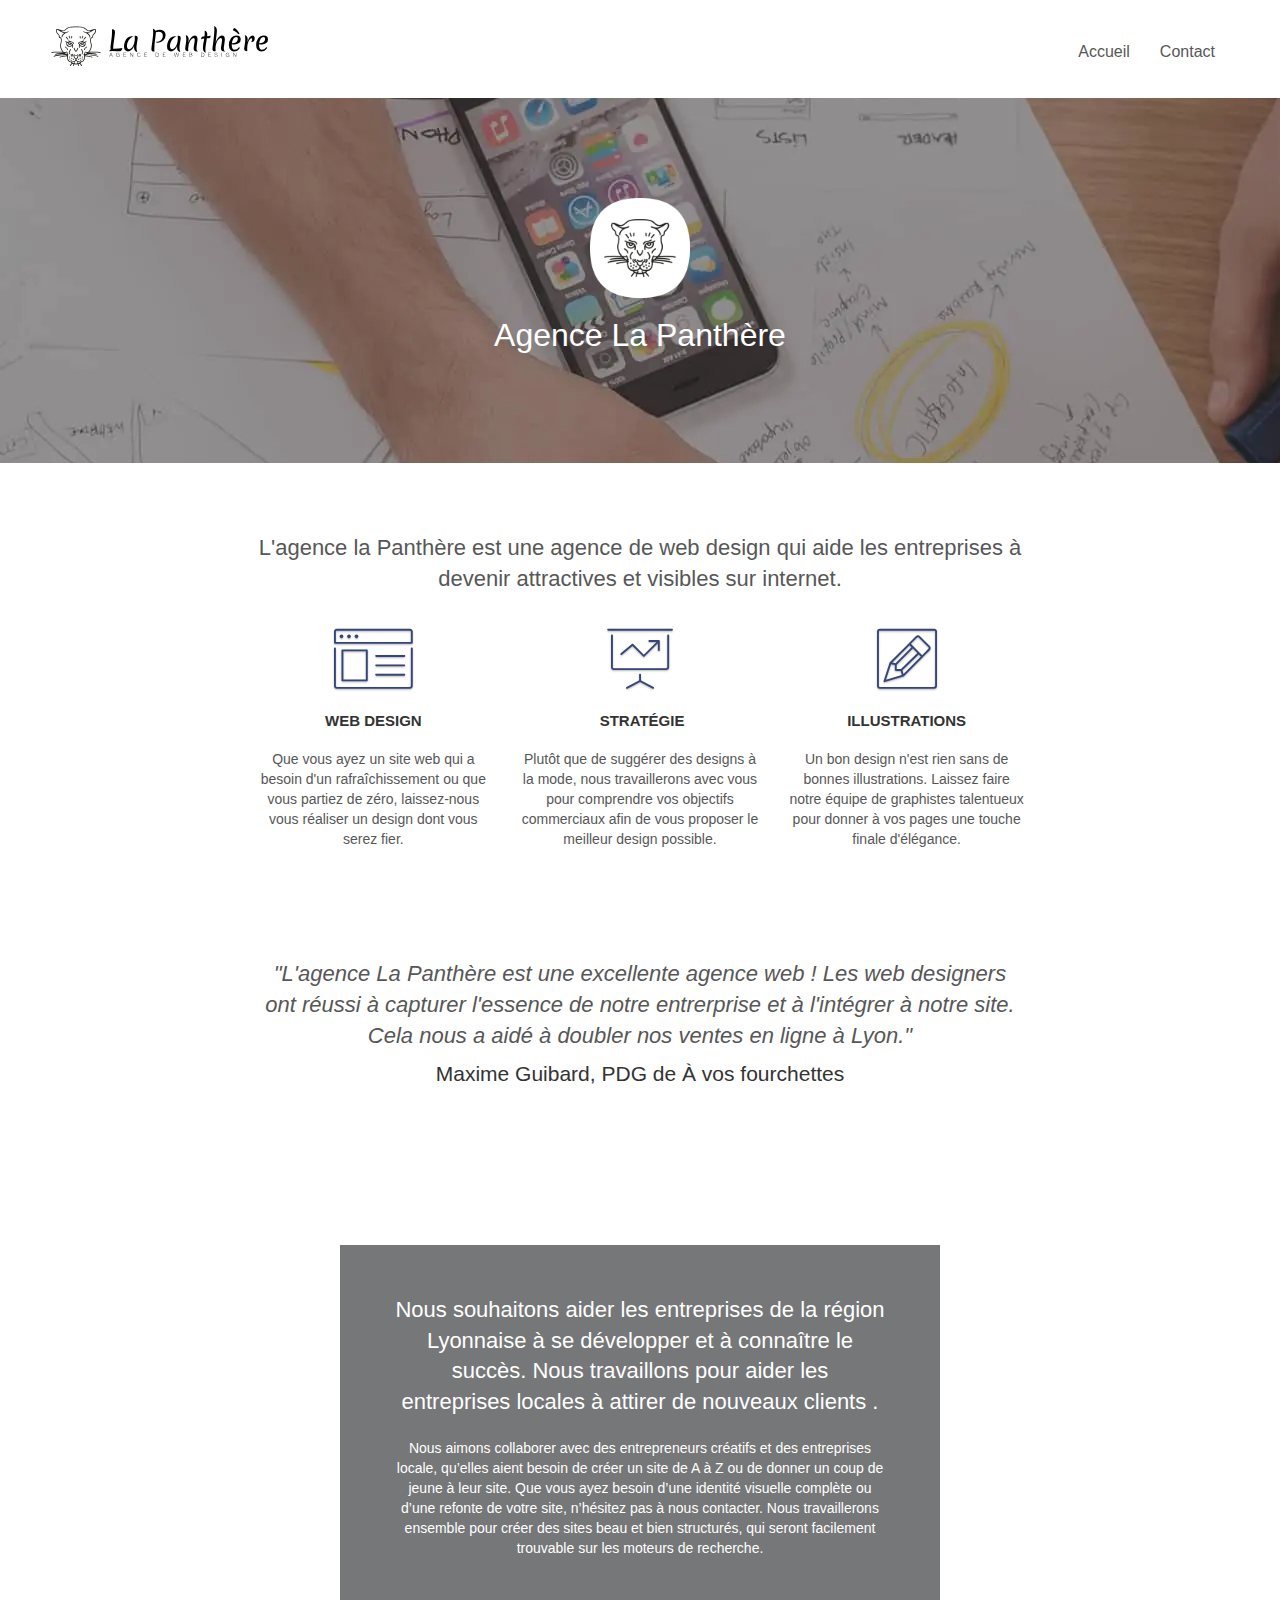
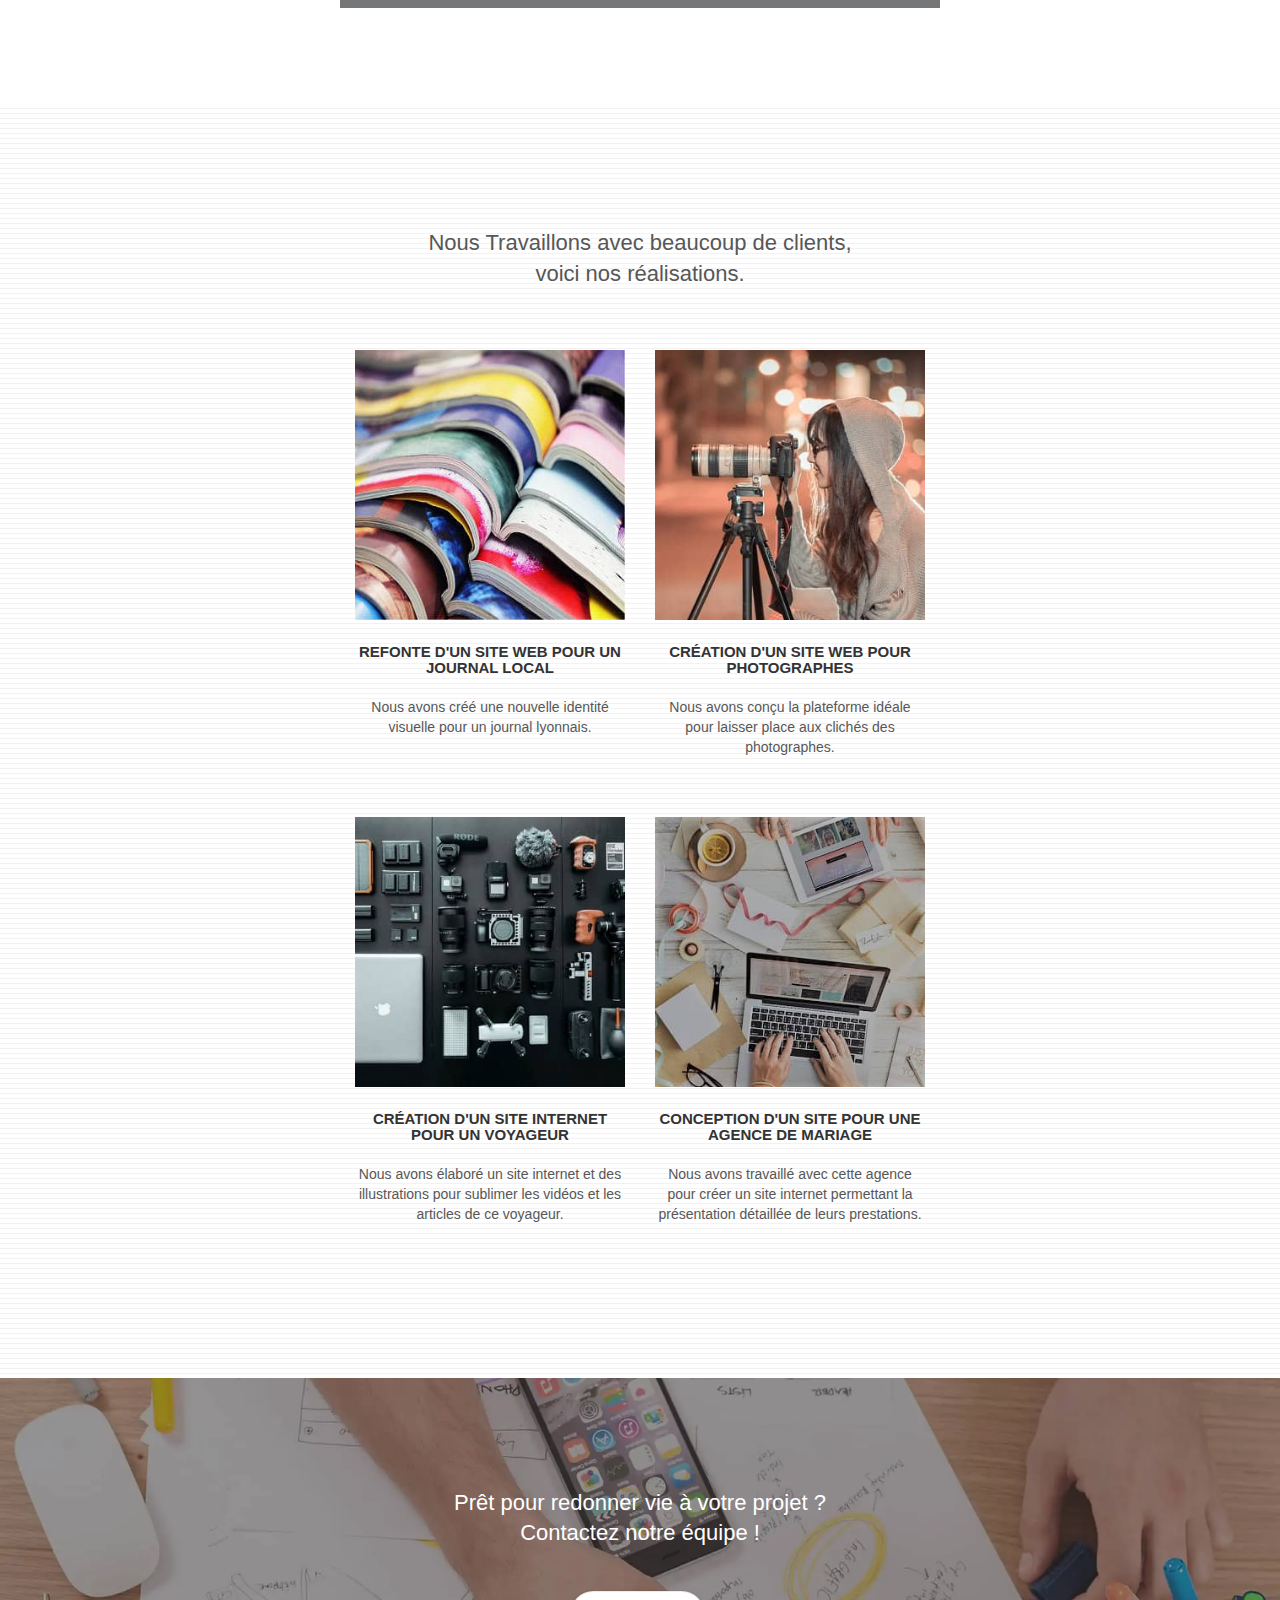
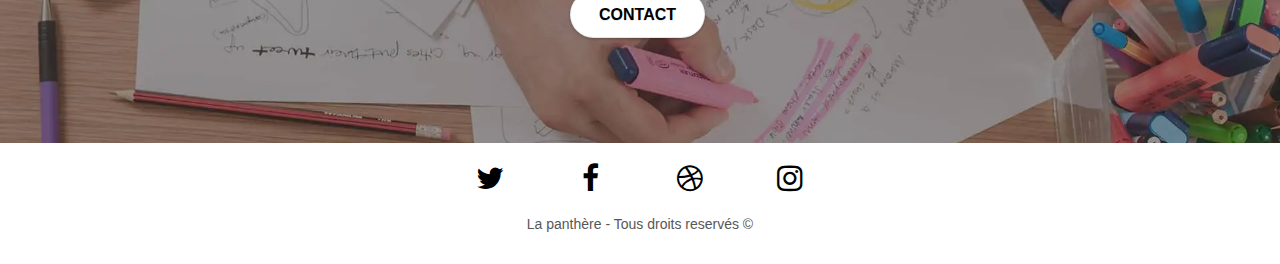
==== commit a87b5f18: "Ajout du jquery .min et optimisation accessibilité du bouton retour" ====
--- a/index.html
+++ b/index.html
@@ -15,6 +15,30 @@
 	<link rel="stylesheet" type="text/css" href="./css/font-awesome.min.css">
 	<link rel="stylesheet" type="text/css" href="./css/et-line.min.css">
     
+	<!-- Javascript -->
+	<script async src="./js/jquery-2.1.0.min.js"></script>
+	<script async src="./js/bootstrap.js"></script>
+	<script async src="./js/blocs.min.js"></script>
+	<script async src="./js/jquery.touchSwipe.js" defer></script>
+
+	<!-- Analytics -->
+	<script async src="https://www.googletagmanager.com/gtag/js?id=AW-CONVERSION_ID"></script>
+	<script>
+	window.dataLayer = window.dataLayer || [];
+	function gtag(){dataLayer.push(arguments);}
+	gtag('js', new Date());
+
+	gtag('config','AW-CONVERSION_ID');
+	</script>
+
+	<script>
+		gtag('event', 'conversion', {'send_to': 'AW-CONVERSION_ID/CONVERSION_LABEL',
+		'value': 1.0,
+		'currency': 'EUR'
+		});
+	</script>
+	<!-- Analytics END -->
+
     <title>Les experts du web design à Lyon - La Panthère</title>
     
 </head>
@@ -240,31 +264,6 @@
 
 	<!-- Principal conteneur END -->
 	</div>
-		
-	<!-- Javascript -->
-	<script async src="https://code.jquery.com/jquery-2.1.0.min.js" integrity="sha256-8oQ1OnzE2X9v4gpRVRMb1DWHoPHJilbur1LP9ykQ9H0=" crossorigin="anonymous"></script>
-	<script async src="./js/bootstrap.js"></script>
-	<script async src="./js/blocs.min.js"></script>
-	<script async src="./js/jquery.touchSwipe.js" defer></script>
-	<script async src="./js/gmaps.js"></script>
-
-	<!-- Analytics -->
-	<script async src="https://www.googletagmanager.com/gtag/js?id=AW-CONVERSION_ID"></script>
-	<script>
-	window.dataLayer = window.dataLayer || [];
-	function gtag(){dataLayer.push(arguments);}
-	gtag('js', new Date());
-
-	gtag('config','AW-CONVERSION_ID');
-	</script>
-
-	<script>
-		gtag('event', 'conversion', {'send_to': 'AW-CONVERSION_ID/CONVERSION_LABEL',
-		'value': 1.0,
-		'currency': 'EUR'
-		});
-	</script>
-	<!-- Analytics END -->
 
 </body>
 </html>
--- a/style.min.css
+++ b/style.min.css
@@ -1 +1 @@
-.d-bloc .navbar-toggle .icon-bar,body{background:#fff}.bloc .container,.row.row-no-gutters>[class*=" col-"],.row.row-no-gutters>[class^=col-]{padding-right:0;padding-left:0}.nav-center .navbar-brand img,body{margin:0}.scrollToTop,a,button{transition:.3s ease-in-out}body{padding:0;overflow-x:hidden;-webkit-font-smoothing:antialiased;-moz-osx-font-smoothing:grayscale}a:hover{text-decoration:none;cursor:pointer}#page-loading-blocs-notifaction{position:fixed;top:0;bottom:0;width:100%;z-index:100000;background:url("img/pageload-spinner.gif") center center no-repeat #fff}.bloc{width:100%;clear:both;background:50% 50%/cover no-repeat;padding:0 50px;-webkit-background-size:cover;-moz-background-size:cover;-o-background-size:cover;position:relative}.bloc-lg{padding:100px 50px}.bloc-md{padding:50px}.bloc-sm{padding:20px 50px}.bg-b-edge,.bg-bl-edge,.bg-br-edge,.bg-center,.bg-l-edge,.bg-r-edge,.bg-repeat,.bg-t-edge,.bg-tl-edge,.bg-tr-edge{-webkit-background-size:auto!important;-moz-background-size:auto!important;-o-background-size:auto!important;background-size:auto!important}.bg-repeat,.nav>li a:focus,.nav>li a:hover{background:0 0}.bg-t-edge{background:top no-repeat}.bloc-bg-texture::before{content:"";background-size:2px 2px;position:absolute;top:0;bottom:0;left:0;right:0}.texture-paper::before{background-size:280px 280px}.nav>li>.dropdown a,.navbar-toggle:hover{background:0 0!important}.b-parallax{background-attachment:fixed}.d-bloc{color:rgba(255,255,255,.7)}.d-bloc button:hover{color:rgba(255,255,255,.9)}.d-bloc .icon-round,.d-bloc .icon-rounded,.d-bloc .icon-semi-rounded-a,.d-bloc .icon-semi-rounded-b,.d-bloc .icon-square{border-color:rgba(255,255,255,.9)}.d-bloc .divider-h span{border-color:rgba(255,255,255,.2)}.d-bloc .a-btn,.d-bloc .navbar a,.d-bloc .navbar-brand,.d-bloc a .icon-lg,.d-bloc a .icon-md,.d-bloc a .icon-sm,.d-bloc a .icon-xl,.d-bloc h1 a,.d-bloc h2 a,.d-bloc h3 a,.d-bloc h4 a,.d-bloc h5 a,.d-bloc h6 a,.d-bloc p a{color:rgba(255,255,255,.6)}.d-bloc .a-btn:hover,.d-bloc .navbar a:hover,.d-bloc .navbar-brand:hover,.d-bloc a:hover .icon-lg,.d-bloc a:hover .icon-md,.d-bloc a:hover .icon-sm,.d-bloc a:hover .icon-xl,.d-bloc h1 a:hover,.d-bloc h2 a:hover,.d-bloc h3 a:hover,.d-bloc h4 a:hover,.d-bloc h5 a:hover,.d-bloc h6 a:hover,.d-bloc p a:hover{color:#fff}.d-bloc .btn-wire,.d-bloc .btn-wire:hover{color:#fff;border-color:#fff}.d-bloc .panel icon,.l-bloc .icon-round,.l-bloc .icon-rounded,.l-bloc .icon-semi-rounded-a,.l-bloc .icon-semi-rounded-b,.l-bloc .icon-square{border-color:rgba(0,0,0,.7)}.d-bloc .panel,.l-bloc{color:rgba(0,0,0,.5)}.d-bloc .panel button:hover,.l-bloc button:hover{color:rgba(0,0,0,.7)}.d-bloc .panel .divider-h span,.l-bloc .divider-h span{border-color:rgba(0,0,0,.1)}.d-bloc .panel .a-btn,.l-bloc .a-btn,.l-bloc .navbar a,.l-bloc .navbar-brand,.l-bloc .navbar-toggle .icon-bar,.l-bloc a .icon-lg,.l-bloc a .icon-md,.l-bloc a .icon-sm,.l-bloc a .icon-xl,.l-bloc h1 a,.l-bloc h2 a,.l-bloc h3 a,.l-bloc h4 a,.l-bloc h5 a,.l-bloc h6 a,.l-bloc p a{color:rgba(0,0,0,.6)}.d-bloc .panel .a-btn:hover,.icon-md,.l-bloc .a-btn:hover,.l-bloc .navbar a:hover,.l-bloc .navbar-brand:hover,.l-bloc a:hover .icon-lg,.l-bloc a:hover .icon-md,.l-bloc a:hover .icon-sm,.l-bloc a:hover .icon-xl,.l-bloc h1 a:hover,.l-bloc h2 a:hover,.l-bloc h3 a:hover,.l-bloc h4 a:hover,.l-bloc h5 a:hover,.l-bloc h6 a:hover,.l-bloc p a:hover{color:#000}.d-bloc .panel .btn-wire,.d-bloc .panel .btn-wire:hover,.l-bloc .btn-wire,.l-bloc .btn-wire:hover{color:rgba(0,0,0,.7);border-color:rgba(0,0,0,.3)}.voffset{margin-top:30px}.voffset-lg{margin-top:80px}.row-no-gutters{margin-right:0;margin-left:0}#bloc-1-hero h1{font-size:32px}.navbar{margin-bottom:0;z-index:1}.navbar-brand{height:auto;padding:3px 15px;font-size:25px;font-weight:600;line-height:44px}.navbar-brand img{max-height:200px;margin:0 5px 0 0;display:inline}.navbar-brand img[src$=svg]{min-width:100px}.navbar .nav{padding-top:2px;margin-right:-16px;float:right;z-index:1}.nav>li{margin-top:4px;font-size:16px}.navbar-nav .open .dropdown-menu>li>a{text-align:inherit}.navbar-toggle{margin:10px 10px 0 0;border:0}.mg-lg,.mg-md{margin-top:10px}.navbar-toggle .icon-bar{background-color:rgba(0,0,0,.5);width:26px}.nav-invert .navbar .nav{float:left}.nav-invert .navbar-brand,.nav-invert .navbar-header{float:right;position:relative;z-index:2}@media (min-width:768px){.l-bloc,.site-navigation{display:flex;align-items:center}.nav>li .dropdown-menu a,.nav>li .dropdown-menu a:hover{color:#484848}.nav-invert .site-navigation{left:0;right:0}.nav-center{text-align:center}.nav-center .navbar-header{width:100%}.nav-center .nav>li,.nav-center .navbar-brand,.nav-center .navbar-header{float:none;display:inline-block}.nav-center .site-navigation{position:relative;width:100%;right:0;margin-right:0;margin-top:20px}.nav-center.mini-nav .navbar-toggle{float:none;margin:10px auto 0}}.nav>li>.dropdown a{display:block;padding:14px 15px}nav .caret{margin:0 5px}.dropdown-menu .dropdown-menu{top:-8px;left:100%}.dropdown-menu .dropmenu-flow-right{top:100%;left:0;margin-left:-1px;border-top-left-radius:0;border-top-right-radius:0}.dropdown-menu .dropdown span{border:4px solid #000;border-top-color:transparent;border-right-color:transparent;border-bottom-color:transparent;margin:6px -5px 0 0!important;float:right}.mg-md{margin-bottom:20px}.mg-lg{margin-bottom:40px}.btn{margin:0 5px 5px 0}.btn.pull-right{margin:0 0 5px 5px}.btn-d,.btn-d:focus,.btn-d:hover{color:#fff;background:rgba(0,0,0,.3)}.close-lightbox,.lightbox-caption,.next-lightbox,.prev-lightbox{background:rgba(0,0,0,.5);position:absolute}.btn-rd{border-radius:40px}.btn-clean{border:1px solid rgba(0,0,0,.08);border-bottom-color:rgba(0,0,0,.1);text-shadow:0 1px 0 rgba(0,0,1,.1);box-shadow:0 1px 3px rgba(0,0,1,.25),inset 0 1px 0 0 rgba(255,255,255,.15)}.icon-md{font-size:30px!important}.icon-lg{font-size:60px!important}.sm-shadow{text-shadow:0 1px 2px rgba(0,0,0,.3)}.panel-sq,.panel-sq .panel-footer,.panel-sq .panel-heading{border-radius:0}.panel-rd{border-radius:30px}.panel-rd .panel-heading{border-radius:29px 29px 0 0}.panel-rd .panel-footer{border-radius:0 0 29px 29px}.form-control{border-color:rgba(0,0,0,.1);box-shadow:none}.scrollToTop{width:40px;height:40px;position:fixed;bottom:20px;right:20px;opacity:0;z-index:500}.scrollToTop span{margin-top:6px}.showScrollTop{font-size:14px;opacity:1}a[data-lightbox]{position:relative;display:block;text-align:center}a[data-lightbox]:hover::before{content:"+";font-family:HelveticaNeue-Light,"Helvetica Neue Light","Helvetica Neue",Helvetica,Arial;font-size:32px;width:50px;height:50px;margin-left:-25px;border-radius:50%;background:rgba(0,0,0,.6);color:#fff;font-weight:100;z-index:1;position:absolute;top:50%;transform:translateY(-50%);-webkit-transform:translateY(-50%)}a[data-lightbox]:hover img{opacity:.6;-webkit-animation-fill-mode:none;animation-fill-mode:none}#lightbox-modal{display:flex;align-items:center}#lightbox-modal .modal-dialog{width:90%;max-width:900px;margin:0 auto}#lightbox-modal .modal-dialog img{max-height:90vh;margin:0 auto}.lightbox-caption{padding:20px;color:#fff;left:15px;right:15px;bottom:5px}.close-lightbox{color:#fff;font-size:30px;top:20px;right:20px;z-index:20;border:none;line-height:30px;padding:0 9px 5px;opacity:.3}.close-lightbox:hover,.next-lightbox:hover,.prev-lightbox:hover{opacity:1;color:#fff}.next-lightbox,.prev-lightbox{font-size:20px;color:rgba(255,255,255,.9);background-color:#fff;transition:.2s ease-in-out;top:45%;z-index:1;opacity:.4}.next-lightbox{padding:6px 8px 1px 13px;right:25px}.prev-lightbox{padding:6px 13px 1px 10px;left:25px}.snapshot-lb .modal-body{padding-bottom:45px}.snapshot-lb .lightbox-caption{padding:0;color:rgba(0,0,0,.5);background:0 0}.btn,a,h1,h2,h3,h4,h5,h6,label,p{font-family:helvetica;font-weight:400;color:#575757!important}h1,h3,h4{color:#333!important}.container{max-width:1000px}.hero-bloc-text{font-size:38px}.hero-bloc-text-sub{font-size:36px}.statement-bloc-text{line-height:26px;font-style:italic;font-size:20px;text-align:center;font-weight:lighter;max-width:520px;margin:auto}.cta-hero,h3{text-transform:uppercase;font-weight:700}p{font-size:1em}.tight-width-whitespace{max-width:600px;margin:auto}.h1{font-size:20px;font-family:"Open Sans"}.cta-hero{margin-top:22px;color:#fff!important;padding:12px 28px;font-size:16px}.social{max-width:400px;margin:auto}.fa{color:#000!important}h2{font-size:22px;line-height:1.4em}h3{font-size:15px}.signature h3,label{font-size:1em}.med-width-whitespace{max-width:800px;margin:auto;box-shadow:0 0 0 #000}.container,.container-form{max-width:none}.icons{margin-bottom:14px;margin-top:24px}.ltc-white,.tc-white,.white{color:#fff!important}.portfolio-thumb{margin-bottom:24px}.portfolio-row{margin-bottom:44px;margin-top:50px}.avatar{box-shadow:0 4px 9px rgba(0,0,0,.3)}.black-background{background-color:rgba(60,61,62,.7);padding:40px}.bold-link{font-weight:900;text-decoration:underline!important}.quote,label{font-weight:700}.bgc-atomic-tangerine,.bgc-white{background-color:#fff}.bgc-dark-slate-blue{background-color:#364577}.btn-atomic-tangerine{background:#fff;color:#000!important}.btn-atomic-tangerine:hover{background:#000!important;color:#fff!important}.ltc-white:hover{color:#ccc!important}.ltc-atomic-tangerine{color:#f3976c!important}.ltc-atomic-tangerine:hover{color:#c27956!important}.icon-dark-slate-blue{color:#364577!important;border-color:#364577!important}.bg-dots-bg{background-image:url("img/dots-bg.png")}.bg-lines-h2-bg{background-image:url("img/lines-h2-bg.png")}.bg-banniere{background-image:url("img/agence-la-panthere.jpg")}.bg-presentation{background-image:url("img/image-de-presentation.jpg")}@media (max-width:1024px){.bloc{padding-left:20px;padding-right:20px}.bloc-tile-2.full-width-bloc .container,.bloc-tile-3.full-width-bloc .container,.bloc-tile-4.full-width-bloc .container,.bloc.full-width-bloc{padding-left:0;padding-right:0}}@media (max-width:992px) and (min-width:768px){.navbar .nav{max-width:80%}.nav-center.navbar .nav{max-width:100%}}@media only screen and (min-width:768px) and (max-width:1024px) and (orientation:landscape){.b-parallax{background-attachment:scroll}}@media only screen and (min-width:1024px) and (max-width:1366px) and (-webkit-min-device-pixel-ratio:1.5){.b-parallax{background-attachment:scroll}}@media (max-width:991px){.container{width:100%}.b-parallax{background-attachment:scroll}#hero-bloc,.page-container{overflow-x:hidden;position:relative}.bloc-group,.bloc-group .bloc{display:block;width:100%}.bloc-fill-screen .fill-bloc-bottom-edge,.bloc-fill-screen .fill-bloc-top-edge{padding:0 20px}}@media (max-width:400px){.bloc{padding-left:0;padding-right:0}.portfolio-row img{width:100%}.social{display:flex;justify-content:center;gap:20px}#nav-toggle{margin-top:-39px}.return i{margin-bottom:20px}.navbar-header img{padding-left:10px}#form_1{margin-left:10px}form button{align-items:center}.bloc-button,.form-group{width:95%}.showScrollTop{width:15%;opacity:.8}#lightbox-image{padding-bottom:15px}}@media (max-width:767px){.page-container{overflow-x:hidden;position:relative}#disqus_thread,h1,h2,h3,h4,h5,h6,p{padding-left:10px!important;padding-right:10px!important}.b-parallax{background-attachment:scroll}.navbar .nav{padding-top:0;border-top:1px solid rgba(0,0,0,.2);float:none!important}.navbar.row{margin-left:0;margin-right:0}.site-navigation{position:inherit;transform:none;-webkit-transform:none;-ms-transform:none}.nav>li{margin-top:0;border-bottom:1px solid rgba(0,0,0,.1);background:rgba(0,0,0,.05);text-align:left;padding-left:15px;width:100%}.nav>li:hover{background:rgba(0,0,0,.08)}.dropdown .dropdown a .caret{float:none;margin:5px 0 0 10px!important;border:4px solid #000;border-bottom-color:transparent;border-right-color:transparent;border-left-color:transparent}#hero-bloc .navbar .nav{background:rgba(0,0,0,.8)}#hero-bloc .navbar .nav a{color:rgba(255,255,255,.6)}.hero{padding:50px 0}.hero-nav{left:-1px;right:-1px}.navbar-collapse{padding:0;overflow-x:hidden;-webkit-box-shadow:none;box-shadow:none}.navbar-brand img{max-height:40px;width:auto}.nav-invert .navbar-header{float:none;width:100%}.nav-invert .navbar-toggle{float:left;margin-left:10px}.bloc,.bloc-fill-screen .fill-bloc-bottom-edge,.bloc-fill-screen .fill-bloc-top-edge,.bloc-md,.bloc-sm,.bloc-tile-2 .container,.bloc-tile-3 .container,.bloc-tile-4 .container{padding-left:0;padding-right:0}.bloc-lg,.bloc-xl,.bloc-xxl{padding:40px 0}.a-block{padding:0 10px}.btn-dwn{display:none}.voffset{margin-top:5px}.voffset-md{margin-top:20px}.voffset-lg{margin-top:30px}form{padding:5px}.close-lightbox{display:inline-block}.blocsapp-device-iphone5{background-size:216px 425px;padding-top:60px;width:216px;height:425px}.blocsapp-device-iphone5 img{width:180px;height:320px}.bloc-mob-center-text{text-align:center}#nav-toggle{margin-top:-40px}.col-sm-6 img{width:90%;margin-left:auto;margin-right:auto}}.title-1{display:flex;justify-content:center}.title-1 h2{width:70%}.quote{font-style:italic;line-height:1.1}.signature{text-align:center;font-size:1.5em}.signature h3{margin-top:0;font-weight:100;text-transform:none}.text-center p{display:none}#bloc-6,.contact-footer{background-color:#484848}.contact-footer,.contact-title{max-width:none;text-align:center}.form-block{display:flex;justify-content:center;margin-left:auto;margin-right:auto;width:100%}#bloc-6,#bloc-7,#bloc-8{padding:0}.container{width:100%}.return{width:100%;text-align:right}.contact-navbar{display:flex;justify-content:space-between;align-items:center;width:95%}.bloc-button{background-color:wheat}.navbar-header{margin-top:5px}
+body{margin:0;padding:0;background:#FFF;overflow-x:hidden;-webkit-font-smoothing:antialiased;-moz-osx-font-smoothing:grayscale}a,button{transition:all .3s ease-in-out}a:hover{text-decoration:none;cursor:pointer}#page-loading-blocs-notifaction{position:fixed;top:0;bottom:0;width:100%;z-index:100000;background:#FFF url(img/pageload-spinner.gif) no-repeat center center}.bloc{width:100%;clear:both;background:50% 50% no-repeat;padding:0 50px;-webkit-background-size:cover;-moz-background-size:cover;-o-background-size:cover;background-size:cover;position:relative}.bloc .container{padding-left:0;padding-right:0}.bloc-lg{padding:100px 50px}.bloc-md{padding:50px}.bloc-sm{padding:20px 50px}.bg-center,.bg-l-edge,.bg-r-edge,.bg-t-edge,.bg-b-edge,.bg-tl-edge,.bg-bl-edge,.bg-tr-edge,.bg-br-edge,.bg-repeat{-webkit-background-size:auto!important;-moz-background-size:auto!important;-o-background-size:auto!important;background-size:auto!important}.bg-repeat{background:repeat}.bg-t-edge{background:top no-repeat}.bloc-bg-texture::before{content:"";background-size:2px 2px;position:absolute;top:0;bottom:0;left:0;right:0}.texture-paper::before{background-size:280px 280px}.b-parallax{background-attachment:fixed}.d-bloc{color:rgba(255,255,255,.7)}.d-bloc button:hover{color:rgba(255,255,255,.9)}.d-bloc .icon-round,.d-bloc .icon-square,.d-bloc .icon-rounded,.d-bloc .icon-semi-rounded-a,.d-bloc .icon-semi-rounded-b{border-color:rgba(255,255,255,.9)}.d-bloc .divider-h span{border-color:rgba(255,255,255,.2)}.d-bloc .a-btn,.d-bloc .navbar a,.d-bloc .navbar-brand,.d-bloc a .icon-sm,.d-bloc a .icon-md,.d-bloc a .icon-lg,.d-bloc a .icon-xl,.d-bloc h1 a,.d-bloc h2 a,.d-bloc h3 a,.d-bloc h4 a,.d-bloc h5 a,.d-bloc h6 a,.d-bloc p a{color:rgba(255,255,255,.6)}.d-bloc .a-btn:hover,.d-bloc .navbar a:hover,.d-bloc .navbar-brand:hover,.d-bloc a:hover .icon-sm,.d-bloc a:hover .icon-md,.d-bloc a:hover .icon-lg,.d-bloc a:hover .icon-xl,.d-bloc h1 a:hover,.d-bloc h2 a:hover,.d-bloc h3 a:hover,.d-bloc h4 a:hover,.d-bloc h5 a:hover,.d-bloc h6 a:hover,.d-bloc p a:hover{color:rgba(255,255,255,1)}.d-bloc .navbar-toggle .icon-bar{background:rgba(255,255,255,1)}.d-bloc .btn-wire,.d-bloc .btn-wire:hover{color:rgba(255,255,255,1);border-color:rgba(255,255,255,1)}.d-bloc .panel{color:rgba(0,0,0,.5)}.d-bloc .panel button:hover{color:rgba(0,0,0,.7)}.d-bloc .panel icon{border-color:rgba(0,0,0,.7)}.d-bloc .panel .divider-h span{border-color:rgba(0,0,0,.1)}.d-bloc .panel .a-btn{color:rgba(0,0,0,.6)}.d-bloc .panel .a-btn:hover{color:rgba(0,0,0,1)}.d-bloc .panel .btn-wire,.d-bloc .panel .btn-wire:hover{color:rgba(0,0,0,.7);border-color:rgba(0,0,0,.3)}.d-bloc .panel,.l-bloc{color:rgba(0,0,0,.5)}.d-bloc .panel button:hover,.l-bloc button:hover{color:rgba(0,0,0,.7)}.l-bloc .icon-round,.l-bloc .icon-square,.l-bloc .icon-rounded,.l-bloc .icon-semi-rounded-a,.l-bloc .icon-semi-rounded-b{border-color:rgba(0,0,0,.7)}.d-bloc .panel .divider-h span,.l-bloc .divider-h span{border-color:rgba(0,0,0,.1)}.d-bloc .panel .a-btn,.l-bloc .a-btn,.l-bloc .navbar a,.l-bloc .navbar-brand,.l-bloc a .icon-sm,.l-bloc a .icon-md,.l-bloc a .icon-lg,.l-bloc a .icon-xl,.l-bloc h1 a,.l-bloc h2 a,.l-bloc h3 a,.l-bloc h4 a,.l-bloc h5 a,.l-bloc h6 a,.l-bloc p a{color:rgba(0,0,0,.6)}.d-bloc .panel .a-btn:hover,.l-bloc .a-btn:hover,.l-bloc .navbar a:hover,.l-bloc .navbar-brand:hover,.l-bloc a:hover .icon-sm,.l-bloc a:hover .icon-md,.l-bloc a:hover .icon-lg,.l-bloc a:hover .icon-xl,.l-bloc h1 a:hover,.l-bloc h2 a:hover,.l-bloc h3 a:hover,.l-bloc h4 a:hover,.l-bloc h5 a:hover,.l-bloc h6 a:hover,.l-bloc p a:hover{color:rgba(0,0,0,1)}.l-bloc .navbar-toggle .icon-bar{color:rgba(0,0,0,.6)}.d-bloc .panel .btn-wire,.d-bloc .panel .btn-wire:hover,.l-bloc .btn-wire,.l-bloc .btn-wire:hover{color:rgba(0,0,0,.7);border-color:rgba(0,0,0,.3)}.voffset{margin-top:30px}.voffset-lg{margin-top:80px}.row-no-gutters{margin-right:0;margin-left:0}.row.row-no-gutters>[class^="col-"],.row.row-no-gutters>[class*=" col-"]{padding-right:0;padding-left:0}#bloc-1-hero h1{font-size:32px}.navbar{margin-bottom:0;z-index:1}.navbar-brand{height:auto;padding:3px 15px;font-size:25px;font-weight:400;font-weight:600;line-height:44px}.navbar-brand img{max-height:200px;margin:0 5px 0 0;display:inline}.navbar-brand img[src$=svg]{min-width:100px}.nav-center .navbar-brand img{margin:0}.navbar .nav{padding-top:2px;margin-right:-16px;float:right;z-index:1}.nav>li{margin-top:4px;font-size:16px}.navbar-nav .open .dropdown-menu>li>a{text-align:inherit}.nav>li a:hover,.nav>li a:focus{background:transparent}.navbar-toggle{margin:10px 10px 0 0;border:0}.navbar-toggle:hover{background:transparent!important}.navbar-toggle .icon-bar{background-color:rgba(0,0,0,.5);width:26px}.nav-invert .navbar .nav{float:left}.nav-invert .navbar-header,.nav-invert .navbar-brand{float:right;position:relative;z-index:2}@media (min-width:768px){.l-bloc,.site-navigation{display:flex;align-items:center}.nav>li .dropdown-menu a,.nav>li .dropdown-menu a:hover{color:#484848}.nav-invert .site-navigation{left:0;right:0}.nav-center{text-align:center}.nav-center .navbar-header{width:100%}.nav-center .navbar-header,.nav-center .navbar-brand,.nav-center .nav>li{float:none;display:inline-block}.nav-center .site-navigation{position:relative;width:100%;right:0;margin-right:0;margin-top:20px}.nav-center.mini-nav .navbar-toggle{float:none;margin:10px auto 0}}.nav>li>.dropdown a{background:none!important;display:block;padding:14px 15px}nav .caret{margin:0 5px}.dropdown-menu .dropdown-menu{top:-8px;left:100%}.dropdown-menu .dropmenu-flow-right{top:100%;left:0;margin-left:-1px;border-top-left-radius:0;border-top-right-radius:0}.dropdown-menu .dropdown span{border:4px solid #000;border-top-color:transparent;border-right-color:transparent;border-bottom-color:transparent;margin:6px -5px 0 0!important;float:right}.mg-md{margin-top:10px;margin-bottom:20px}.mg-lg{margin-top:10px;margin-bottom:40px}.btn{margin:0 5px 5px 0}.btn.pull-right{margin:0 0 5px 5px}.btn-d,.btn-d:hover,.btn-d:focus{color:#FFF;background:rgba(0,0,0,.3)}.btn-rd{border-radius:40px}.btn-clean{border:1px solid rgba(0,0,0,.08);border-bottom-color:rgba(0,0,0,.1);text-shadow:0 1px 0 rgba(0,0,1,.1);box-shadow:0 1px 3px rgba(0,0,1,.25),inset 0 1px 0 0 rgba(255,255,255,.15)}.icon-md{font-size:30px!important}.icon-lg{font-size:60px!important}.sm-shadow{text-shadow:0 1px 2px rgba(0,0,0,.3)}.panel-sq,.panel-sq .panel-heading,.panel-sq .panel-footer{border-radius:0}.panel-rd{border-radius:30px}.panel-rd .panel-heading{border-radius:29px 29px 0 0}.panel-rd .panel-footer{border-radius:0 0 29px 29px}.form-control{border-color:rgba(0,0,0,.1);box-shadow:none}.scrollToTop{width:40px;height:40px;position:fixed;bottom:20px;right:20px;opacity:0;z-index:500;transition:all .3s ease-in-out}.scrollToTop span{margin-top:6px}.showScrollTop{font-size:14px;opacity:1}a[data-lightbox]{position:relative;display:block;text-align:center}a[data-lightbox]:hover::before{content:"+";font-family:"HelveticaNeue-Light","Helvetica Neue Light","Helvetica Neue",Helvetica,Arial;font-size:32px;width:50px;height:50px;margin-left:-25px;border-radius:50%;background:rgba(0,0,0,.6);color:#FFF;font-weight:100;z-index:1;position:absolute;top:50%;transform:translateY(-50%);-webkit-transform:translateY(-50%)}a[data-lightbox]:hover img{opacity:.6;-webkit-animation-fill-mode:none;animation-fill-mode:none}#lightbox-modal{display:flex;align-items:center}#lightbox-modal .modal-dialog{width:90%;max-width:900px;margin:0 auto 0}#lightbox-modal .modal-dialog img{max-height:90vh;margin:0 auto}.lightbox-caption{padding:20px;color:#FFF;background:rgba(0,0,0,.5);position:absolute;left:15px;right:15px;bottom:5px}.close-lightbox{color:#FFF;font-size:30px;position:absolute;top:20px;right:20px;z-index:20;background:rgba(0,0,0,.5);border:none;line-height:30px;padding:0 9px 5px;opacity:.3}.close-lightbox:hover,.next-lightbox:hover,.prev-lightbox:hover{opacity:1;color:#FFF}.next-lightbox,.prev-lightbox{font-size:20px;color:rgba(255,255,255,.9);background:rgba(0,0,0,.5);background-color:#fff;transition:all .2s ease-in-out;position:absolute;top:45%;z-index:1;opacity:.4}.next-lightbox{padding:6px 8px 1px 13px;right:25px}.prev-lightbox{padding:6px 13px 1px 10px;left:25px}.snapshot-lb .modal-body{padding-bottom:45px}.snapshot-lb .lightbox-caption{padding:0;color:rgba(0,0,0,.5);background:none}h1,h2,h3,h4,h5,h6,p,label,.btn,a{font-family:"helvetica";font-weight:400;color:#575757!important}.container{max-width:1000px}.hero-bloc-text{font-size:38px}.hero-bloc-text-sub{font-size:36px}.statement-bloc-text{line-height:26px;font-style:italic;font-size:20px;text-align:center;font-weight:lighter;max-width:520px;margin:auto auto auto auto}p{font-size:1em}.tight-width-whitespace{max-width:600px;margin:auto auto auto auto}.h1{font-size:20px;font-family:"Open Sans"}.cta-hero{margin-top:22px;color:#FFFFFF!important;text-transform:uppercase;padding:12px 28px 12px 28px;font-size:16px;font-weight:700}.social{max-width:400px;margin:auto auto auto auto}.fa{color:black!important}.icon-md{color:#000}h2{font-size:22px;line-height:1.4em}h3{font-size:15px;text-transform:uppercase;font-weight:700;color:#333333!important}.med-width-whitespace{max-width:800px;margin:auto auto auto auto;box-shadow:0 0 0 #000}h1{color:#333333!important}h4{color:#333333!important}.icons{margin-bottom:14px;margin-top:24px}.white{color:#FFFFFF!important}.portfolio-thumb{margin-bottom:24px}.portfolio-row{margin-bottom:44px;margin-top:50px}.avatar{box-shadow:0 4px 9px rgba(0,0,0,.3)}.black-background{background-color:rgba(60,61,62,.7);padding:40px 40px 40px 40px}.bold-link{font-weight:900;text-decoration:underline!important}.bgc-white{background-color:#FFF}.bgc-dark-slate-blue{background-color:#364577}.bgc-atomic-tangerine{background-color:#fff}.tc-white{color:white!important}.btn-atomic-tangerine{background:#fff;color:black!important}.btn-atomic-tangerine:hover{background:#000000!important;color:#FFFFFF!important}.ltc-white{color:#FFFFFF!important}.ltc-white:hover{color:#cccccc!important}.ltc-atomic-tangerine{color:#F3976C!important}.ltc-atomic-tangerine:hover{color:#c27956!important}.icon-dark-slate-blue{color:#364577!important;border-color:#364577!important}.bg-dots-bg{background-image:url(img/dots-bg.png)}.bg-lines-h2-bg{background-image:url(img/lines-h2-bg.png)}.bg-banniere{background-image:url(img/agence-la-panthere.webp)}.bg-presentation{background-image:url(img/image-de-presentation.webp)}@media (max-width:1024px){.bloc{padding-left:20px;padding-right:20px}.bloc.full-width-bloc,.bloc-tile-2.full-width-bloc .container,.bloc-tile-3.full-width-bloc .container,.bloc-tile-4.full-width-bloc .container{padding-left:0;padding-right:0}}@media (max-width:992px) and (min-width:768px){.navbar .nav{max-width:80%}.nav-center.navbar .nav{max-width:100%}}@media only screen and (min-width:768px) and (max-width:1024px) and (orientation:landscape){.b-parallax{background-attachment:scroll}}@media only screen and (min-width:1024px) and (max-width:1366px) and (-webkit-min-device-pixel-ratio:1.5){.b-parallax{background-attachment:scroll}}@media (max-width:991px){.container{width:100%}.b-parallax{background-attachment:scroll}.page-container,#hero-bloc{overflow-x:hidden;position:relative}.bloc-group,.bloc-group .bloc{display:block;width:100%}.bloc-fill-screen .fill-bloc-top-edge,.bloc-fill-screen .fill-bloc-bottom-edge{padding:0 20px}}@media (max-width:767px){.page-container{overflow-x:hidden;position:relative}h1,h2,h3,h4,h5,h6,p,#disqus_thread{padding-left:10px!important;padding-right:10px!important}.b-parallax{background-attachment:scroll}.navbar .nav{padding-top:0;border-top:1px solid rgba(0,0,0,.2);float:none!important}.navbar.row{margin-left:0;margin-right:0}.site-navigation{position:inherit;transform:none;-webkit-transform:none;-ms-transform:none}.nav>li{margin-top:0;border-bottom:1px solid rgba(0,0,0,.1);background:rgba(0,0,0,.05);text-align:left;padding-left:15px;width:100%}.nav>li:hover{background:rgba(0,0,0,.08)}.dropdown .dropdown a .caret{float:none;margin:5px 0 0 10px!important;border:4px solid #000;border-bottom-color:transparent;border-right-color:transparent;border-left-color:transparent}#hero-bloc .navbar .nav{background:rgba(0,0,0,.8)}#hero-bloc .navbar .nav a{color:rgba(255,255,255,.6)}.hero{padding:50px 0}.hero-nav{left:-1px;right:-1px}.navbar-collapse{padding:0;overflow-x:hidden;-webkit-box-shadow:none;box-shadow:none}.navbar-brand img{max-height:40px;width:auto}.nav-invert .navbar-header{float:none;width:100%}.nav-invert .navbar-toggle{float:left;margin-left:10px}.bloc{padding-left:0;padding-right:0}.bloc-xxl,.bloc-xl,.bloc-lg{padding:40px 0}.bloc-sm,.bloc-md{padding-left:0;padding-right:0}.bloc-tile-2 .container,.bloc-tile-3 .container,.bloc-tile-4 .container,.bloc-fill-screen .fill-bloc-top-edge,.bloc-fill-screen .fill-bloc-bottom-edge{padding-left:0;padding-right:0}.a-block{padding:0 10px}.btn-dwn{display:none}.voffset{margin-top:5px}.voffset-md{margin-top:20px}.voffset-lg{margin-top:30px}form{padding:5px}.close-lightbox{display:inline-block}.blocsapp-device-iphone5{background-size:216px 425px;padding-top:60px;width:216px;height:425px}.blocsapp-device-iphone5 img{width:180px;height:320px}}@media (max-width:400px){.bloc{padding-left:0;padding-right:0}.portfolio-row img{width:100%}.social{display:flex;justify-content:center;gap:20px}#nav-toggle{margin-top:-39px}.return i{margin-bottom:10px}.navbar-header img{padding-left:10px}#form_1{margin-left:10px}form button{align-items:center}.form-group,.bloc-button{width:95%}.showScrollTop{width:15%;opacity:.8}#lightbox-image{padding-bottom:15px}}@media (max-width:767px){.bloc-mob-center-text{text-align:center}#nav-toggle{margin-top:-40px}.col-sm-6 img{width:90%;margin-left:auto;margin-right:auto}}.title-1{display:flex;justify-content:center}.title-1 h2{width:70%}.quote{font-style:italic;font-weight:700;line-height:1.1}.signature{text-align:center;font-size:1.5em}.signature h3{font-size:1em;margin-top:0;font-weight:100;text-transform:none}.text-center p{display:none}#bloc-6,.contact-footer{background-color:#484848}.contact-title,.contact-footer{max-width:none;text-align:center}.form-block{display:flex;justify-content:center;margin-left:auto;margin-right:auto;width:100%}.container-form{max-width:none}label{font-size:1em;font-weight:700}#bloc-7{padding:0}.container{max-width:none;width:100%}.return{width:100%;text-align:right}.contact-navbar{display:flex;justify-content:space-between;align-items:center;width:95%}#bloc-6{padding:0}#bloc-8{padding:0}.bloc-button{background-color:wheat}.navbar-header{margin-top:5px}.return span{padding-left:5px}